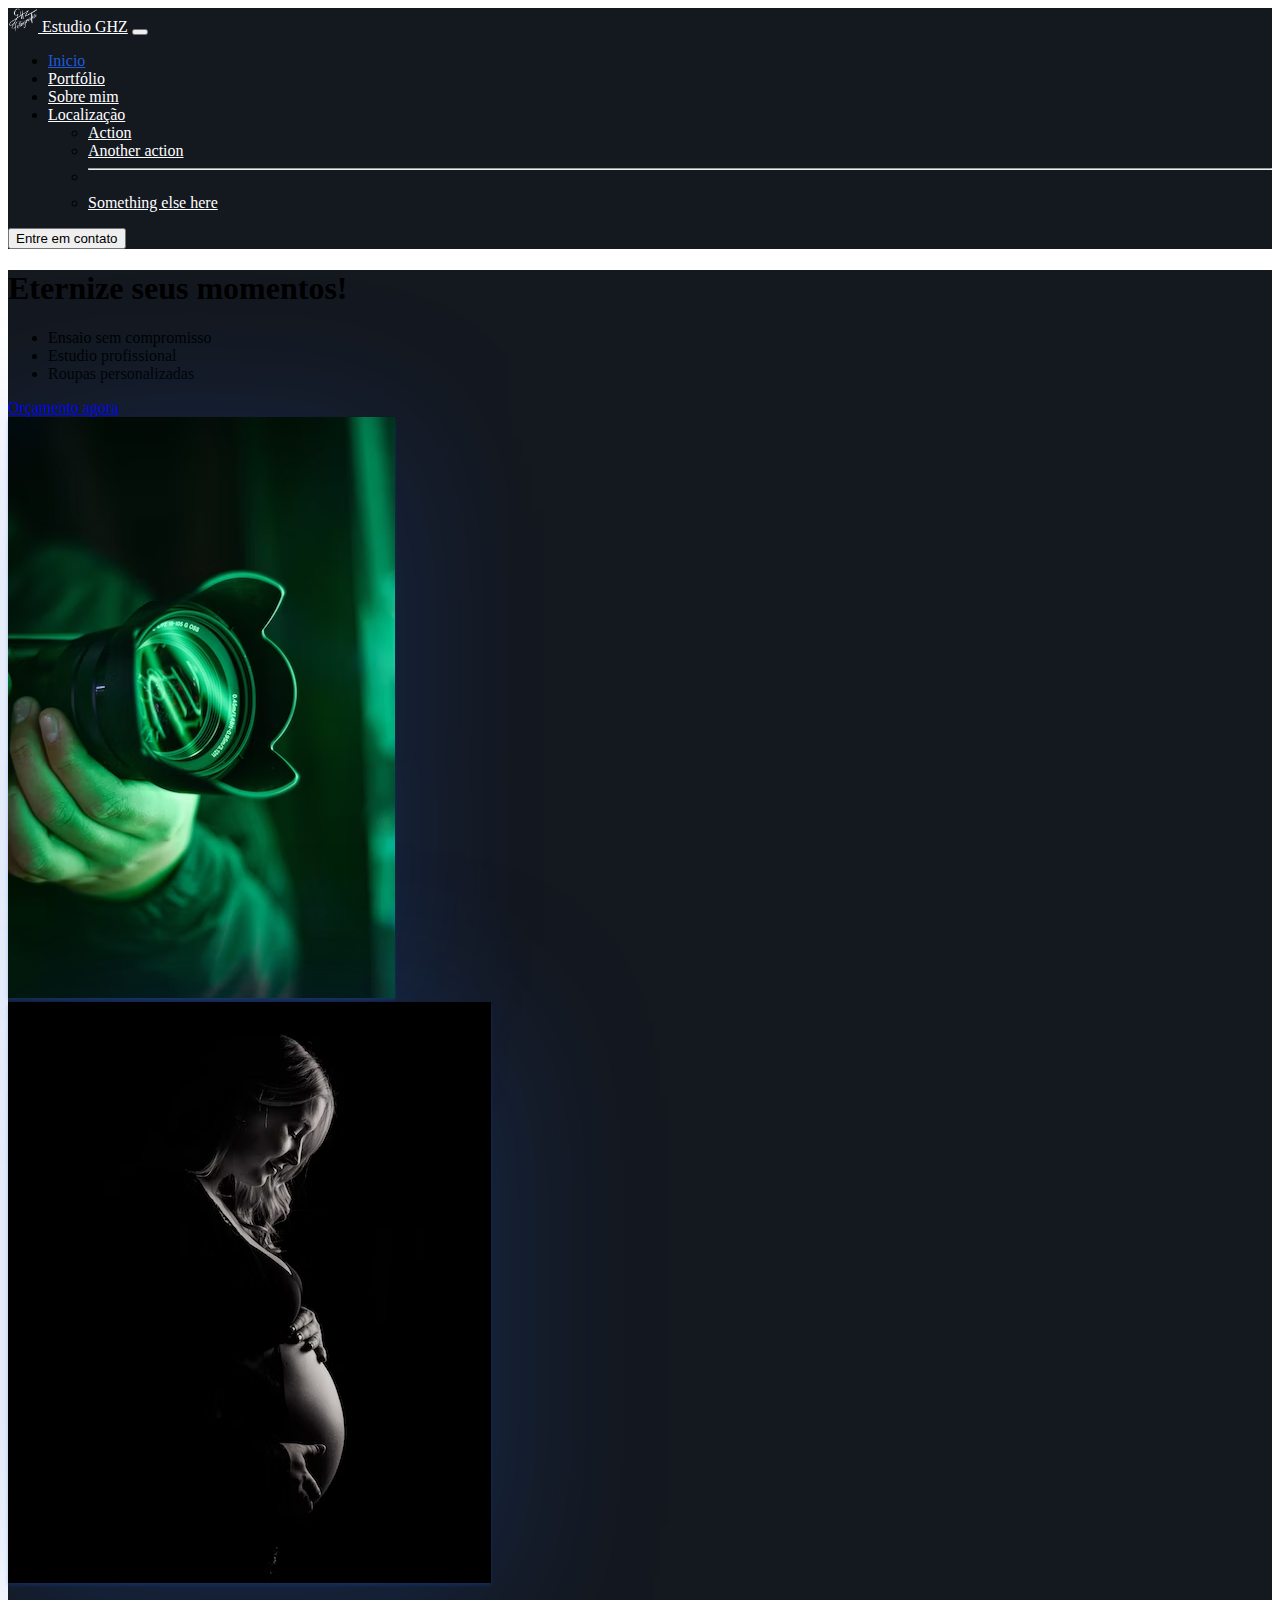
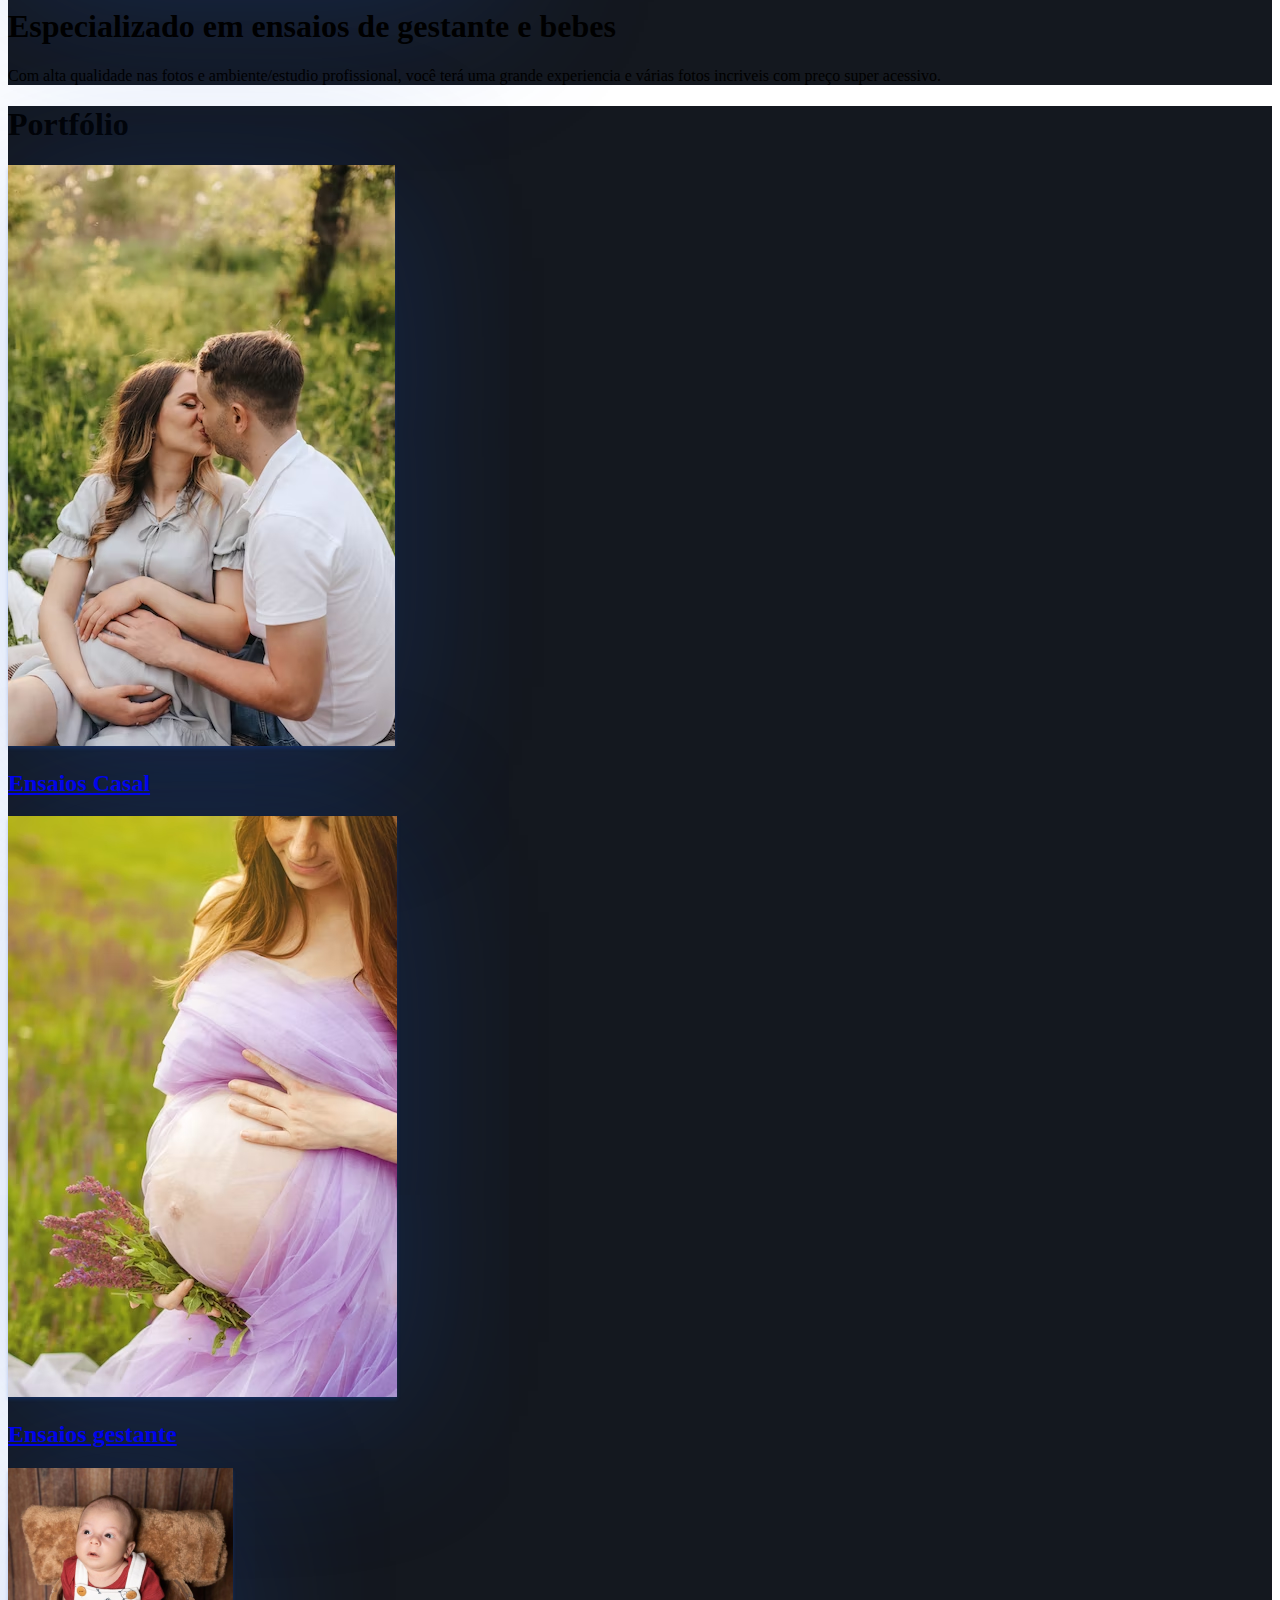
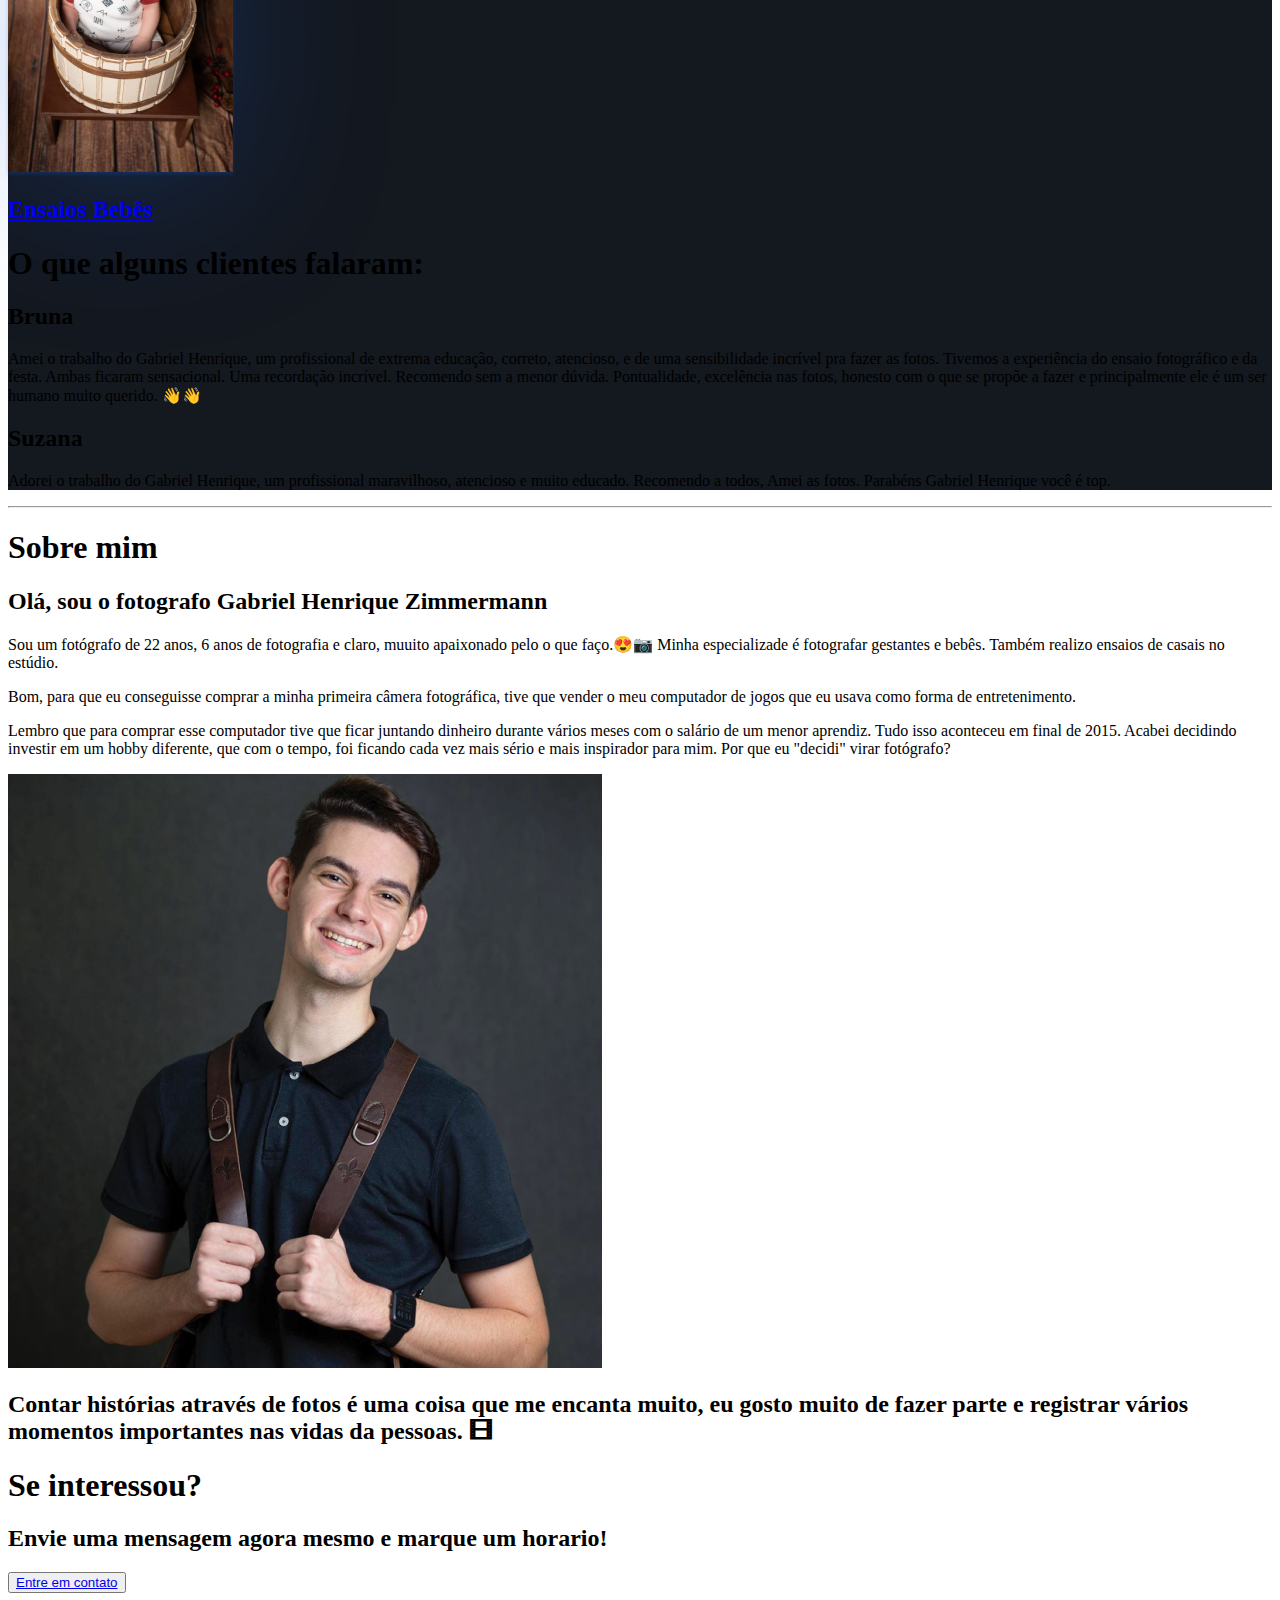
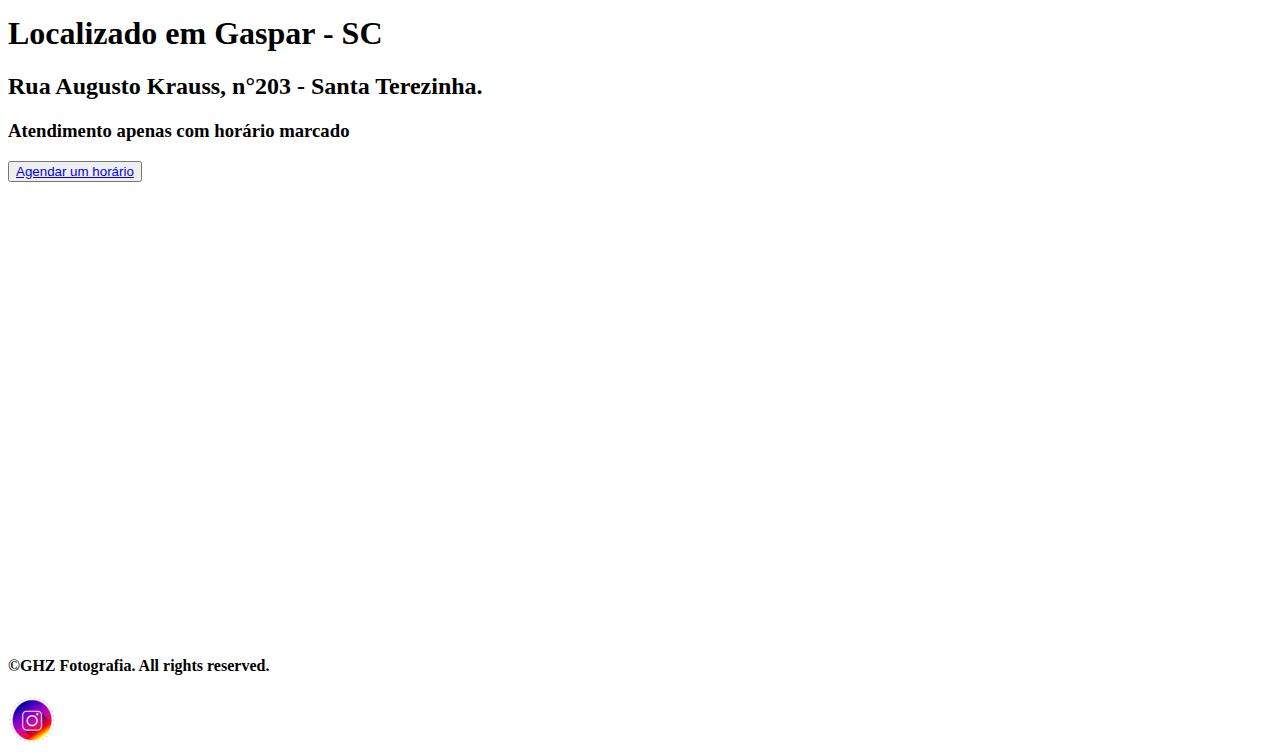
==== index.html @ d828f40b "Start" ====
<!DOCTYPE html>
<html lang="en">

<head>
    <meta charset="UTF-8">
    <meta http-equiv="X-UA-Compatible" content="IE=edge">
    <meta name="viewport" content="width=device-width, initial-scale=1.0">
    <title>Estudio Fotografia GHZ</title>

    <meta name="description" content="Estúdio GHZ Fotografia. Especializado em ensaios de gestação e bebês. Click nas imagens abaixo para ver o nosso portfólio.
    ">

    <link href="https://cdn.jsdelivr.net/npm/bootstrap@5.2.2/dist/css/bootstrap.min.css" rel="stylesheet"
        integrity="sha384-Zenh87qX5JnK2Jl0vWa8Ck2rdkQ2Bzep5IDxbcnCeuOxjzrPF/et3URy9Bv1WTRi" crossorigin="anonymous">

    <!-- Style CSS -->
    <style>
        .container-fluid {
            background-color: #14181F;
        }

        .w-100 {
            max-width: 100px;
        }

        .navbar-brand a,.navbar a, .nav-item a {
            color: #fff;
        }

        .navbar-nav .nav-link.active, .navbar-nav .show>.nav-link a {
            color: #1D5BD6;
        }

        .nav-link:hover {
            color: #1D5BD6;
        }

        .btn-outline-success {
            --bs-btn-color: #ffffff;
            --bs-btn-border-color: #054288;
            --bs-btn-hover-color: #fff;
            --bs-btn-hover-bg: #2F6FED;
            --bs-btn-hover-border-color: #1E4EAE;
            --bs-btn-focus-shadow-rgb: 25,135,84;
            --bs-btn-active-color: #fff;
            --bs-btn-active-bg: #054288;
            --bs-btn-active-border-color: #ffffff;
            --bs-btn-active-shadow: inset 0 3px 5pxrgba(0, 0, 0, 0.125);
            --bs-btn-disabled-color: #054288;
            --bs-btn-disabled-bg: transparent;
            --bs-btn-disabled-border-color: #054288;
            --bs-gradient: none;
        }

        .shadow-blue {
            box-shadow: 0px 3.44595px 3.44595px rgba(29, 91, 214, 0.25), 0px 18.9527px 155.929px rgba(29, 91, 214, 0.26);
        }

    </style>


    <link rel="stylesheet" href="https://cdnjs.cloudflare.com/ajax/libs/font-awesome/4.7.0/css/font-awesome.min.css">
</head>

<body>
    <nav class="navbar navbar-expand-lg bg-dark text-light">
        <div class="container-fluid bg-dark text-light">
            <a class="navbar-brand" href="#"><img src="/assets/ghz-fotografia-768x616.png" alt="Logo" width="30" height="24" class="d-inline-block align-text-top">
                Estudio GHZ</a>
            <button class="navbar-toggler" type="button" data-bs-toggle="collapse" data-bs-target="#navbarSupportedContent"
                aria-controls="navbarSupportedContent" aria-expanded="false" aria-label="Toggle navigation">
                <span class="navbar-toggler-icon"></span>
            </button>
            <div class="collapse navbar-collapse" id="navbarSupportedContent">
                <ul class="navbar-nav me-auto mb-2 mb-lg-0">
                    <li class="nav-item">
                        <a class="nav-link active" aria-current="page" href="#">Inicio</a>
                    </li>
                    <li class="nav-item">
                        <a class="nav-link" href="#">Portfólio</a>
                    </li>
                    <li class="nav-item">
                        <a class="nav-link" href="#">Sobre mim</a>
                    </li>
                    <li class="nav-item">
                        <a class="nav-link" href="#">Localização</a>
                    </li>
                        <ul class="dropdown-menu">
                            <li><a class="dropdown-item" href="#">Action</a></li>
                            <li><a class="dropdown-item" href="#">Another action</a></li>
                            <li>
                                <hr class="dropdown-divider">
                            </li>
                            <li><a class="dropdown-item" href="#">Something else here</a></li>
                        </ul>
                    </li>
                <!-- Disabled
                    
                    <li class="nav-item">
                        <a class="nav-link disabled">Disabled</a>
                    </li> 
                -->
                </ul>
                <form class="d-flex" role="search">
                    <button class="btn btn-outline-success" type="submit">Entre em contato</button>
                </form>
            </div>
        </div>
    </nav>
    
    <div class="container-fluid pb-4">
        <section class="pt-5">
            <div class="row text-center">
                <div class="col-6">
                    
                    <h1 class="display-1 text-light ">Eternize seus momentos!</h1>
                    
                    <ul class="display-6 text-capitalize text-light m-4 list-unstyled">
                        <li>Ensaio sem compromisso</li>
                        <li>Estudio profissional</li>
                        <li>Roupas personalizadas</li>
                    </ul>
                    <a
                        href="https://wa.me/554799004706?text=Ol%C3%A1,%20quero%20saber%20mais%20detalhes%20sobre%20ensaios!"
                        target="_blank" class="btn btn-primary m-4 p-2">Orçamento agora</a>
                </div>

                <div class="col-6">
                  <img class="d-sl-none img-fluid rounded w-50 shadow-blue" src="/assets/img-photo-1.png" alt="">
                </div>

        </section>

        <section class="pt-5">
            <div class="row text-center">
                
                <div class="col-6 text-center">
                  <img class="img-fluid rounded w-50 shadow-blue" src="/assets/img-photo-2.png" alt="">
                </div>

                <div class="col-6 text-start">
                  <h1 class="display-5 text-light mb-4">Especializado
                    em ensaios de gestante e bebes</h1>
                    <p class="lead text-light">Com alta qualidade nas fotos e ambiente/estudio profissional, você terá uma grande experiencia e
                    várias fotos incriveis com preço super acessivo.</p>
                </div>
            
            </div>
        </section>

    </div>


    <div class="container-fluid bg-light">
        <section class="pt-8">
            <h1 id="portfolio" class="display-2 text-center">Portfólio</h1>

            <div class="row pt-8">
                <div class="col text-center">
                  <a href="#">
                        <img class="img-fluid img-thumbnail rounded w-50 shadow-blue" src="/assets/photo-casal2.png" alt="">
                        <h2>Ensaios Casal</h2>
                    </a>
                </div>
                <div class="col text-center">
                    <a href="ensaios-gestantes.html">
                        <img class="img-fluid img-thumbnail rounded w-50 shadow-blue" src="assets/photo-gestante2.png" alt="">
                        <h2>Ensaios gestante</h2>
                    </a>
                </div>

                <div class="col text-center">
                    <a href="#">
                        <img class="img-fluid img-thumbnail rounded shadow-blue" src="/assets/photo-bebe.png" alt="">
                        <h2>Ensaios Bebês</h2>
                    </a>
                </div>

            <h1 class="title-client">O que alguns clientes falaram:</h1>

            <div class="colunas-client">

                <div class="colunas-persona">

                    <h2>Bruna</h2>

                    <p>Amei o trabalho do Gabriel Henrique, um profissional de extrema educação, correto, atencioso, e
                        de uma sensibilidade incrível pra fazer as fotos. Tivemos a experiência do ensaio fotográfico e
                        da festa. Ambas ficaram sensacional. Uma recordação incrível. Recomendo sem a menor dúvida.
                        Pontualidade, excelência nas fotos, honesto com o que se propõe a fazer e principalmente ele é
                        um ser humano muito querido. 👋👋</p>
                </div>


                <div class="colunas-persona">

                    <h2>Suzana</h2>

                    <p>Adorei o trabalho do Gabriel Henrique, um profissional maravilhoso, atencioso e muito educado.
                        Recomendo a todos, Amei as fotos.
                        Parabéns Gabriel Henrique você é top.
                    </p>
                </div>
            </div>


        </section> 
    </div>
     
    <hr>

    <div class="main-container">
        <div class="about-me-colun">
            <div id="about-me" class="about-text">
                <h1>Sobre mim</h1>

                <h2>Olá, sou o fotografo Gabriel Henrique Zimmermann</h2>

                <p> Sou um fotógrafo de 22 anos, 6 anos de fotografia e claro, muuito apaixonado pelo o que faço.😍📷
                    Minha especializade é fotografar gestantes e bebês. Também realizo ensaios de casais no estúdio.
                </p>

                <p>
                    Bom, para que eu conseguisse comprar a minha primeira câmera fotográfica, tive que vender o meu
                    computador de jogos que eu usava como forma de entretenimento.
                </p>

                <p>
                    Lembro que para comprar esse computador tive que ficar juntando dinheiro durante vários meses com o
                    salário de um menor aprendiz. Tudo isso aconteceu em final de 2015.
                    Acabei decidindo investir em um hobby diferente, que com o tempo, foi ficando cada vez mais sério e
                    mais inspirador para mim. Por que eu "decidi" virar fotógrafo?
                </p>
            </div>

            <div class="about-img">

                <img src="/assets/Gabriel-Henrique.png" alt="">

                <h2>Contar histórias através de fotos é uma coisa que me encanta muito, eu gosto muito de fazer parte e
                    registrar vários momentos importantes nas vidas da pessoas. 🎞</h2>
            </div>

        </div>
        <!-- Call to action -->
        <div class="call-to-action">
            <h1>Se interessou?</h1>

            <h2>Envie uma mensagem agora mesmo e marque um horario!</h2>

            <button><a
                    href="https://wa.me/554799004706?text=Ol%C3%A1,%20quero%20saber%20mais%20detalhes%20sobre%20ensaios!"
                    target="_blank">Entre em contato</a> </button>
        </div>

        <div class="colunas-location">

            <div class="location">
                <h1>Localizado em Gaspar - SC</h1>
                <h2>Rua Augusto Krauss, n°203 - Santa Terezinha.</h2>
                <h3>Atendimento apenas com horário marcado</h3>
                <button><a
                        href="https://wa.me/554799004706?text=Ol%C3%A1,%20quero%20saber%20mais%20detalhes%20sobre%20ensaios!"
                        target="_blank">Agendar um horário</a> </button>
            </div>

            <div id="location" class="iframe">
                <iframe
                    src="https://www.google.com/maps/embed?pb=!1m14!1m8!1m3!1d14227.509207698338!2d-48.944672!3d-26.939104!3m2!1i1024!2i768!4f13.1!3m3!1m2!1s0x0%3A0x4bf980094f8fc40a!2sEst%C3%BAdio%20GHZ%20Fotografia!5e0!3m2!1sen!2sbr!4v1664377960382!5m2!1sen!2sbr"
                    width="600" height="450" style="border:0;" allowfullscreen="" loading="lazy"
                    referrerpolicy="no-referrer-when-downgrade"></iframe>
            </div>
        </div>
    </div>
</div>    
    <footer>
        <h4>©GHZ Fotografia. All rights reserved.</h4>

        <a href="https://www.instagram.com/ghzfotografia/?hl=en" target="_blank"><img
                src="/assets/instagram-new-48px.png" alt=""></a>

    </footer>


    <!-- JavaScript Bundle with Popper -->
    <script src="https://cdn.jsdelivr.net/npm/bootstrap@5.2.2/dist/js/bootstrap.bundle.min.js" integrity="sha384-OERcA2EqjJCMA+/3y+gxIOqMEjwtxJY7qPCqsdltbNJuaOe923+mo//f6V8Qbsw3" crossorigin="anonymous"></script>
</body>

</html>
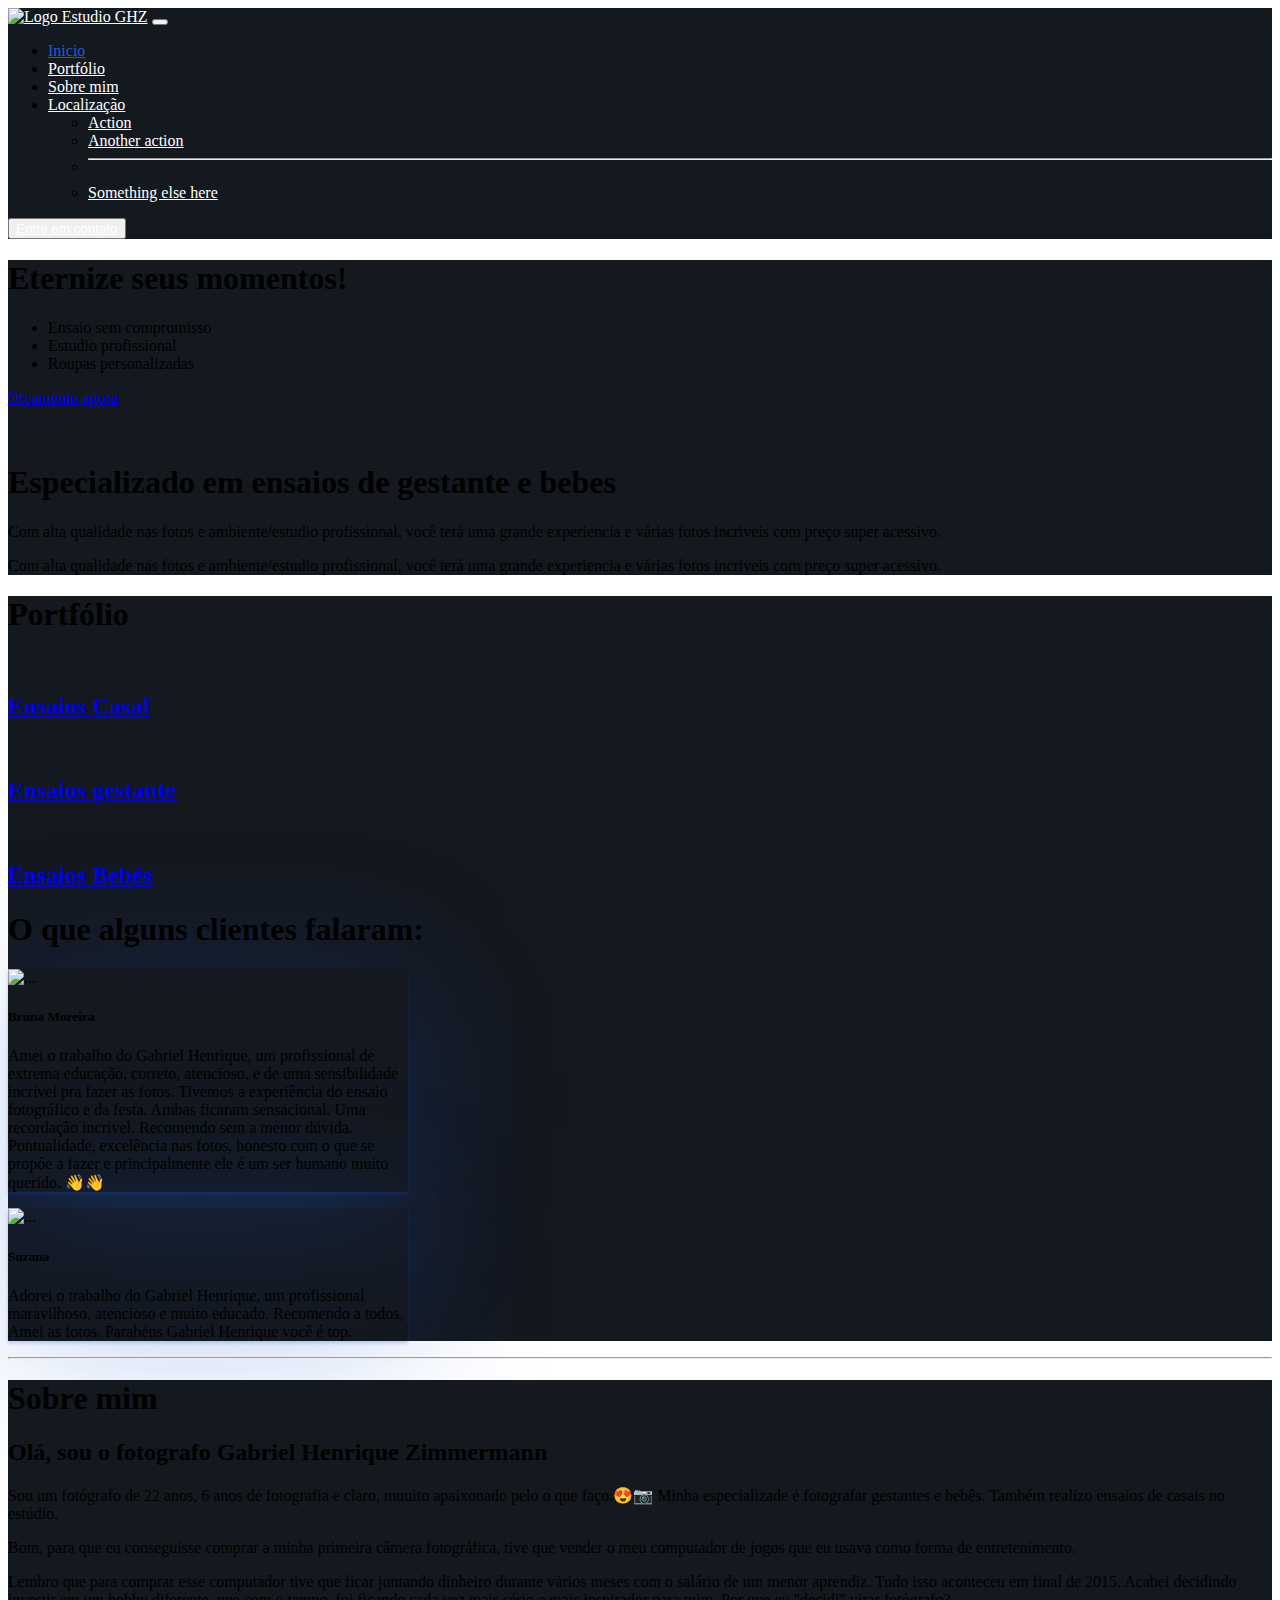
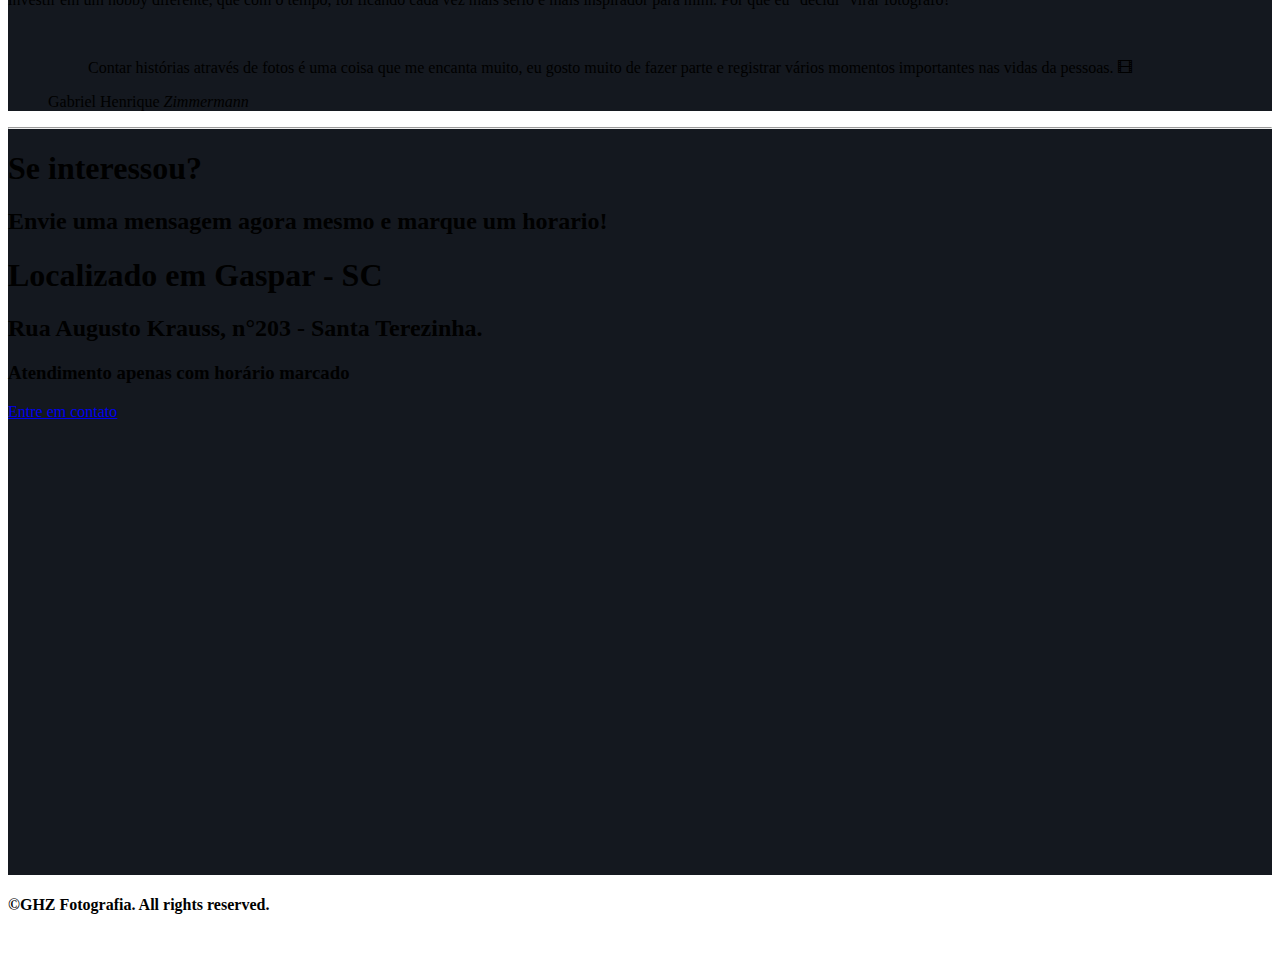
==== commit 0f9dc61f: "Segundo dia" ====
--- a/index.html
+++ b/index.html
@@ -10,6 +10,7 @@
     <meta name="description" content="Estúdio GHZ Fotografia. Especializado em ensaios de gestação e bebês. Click nas imagens abaixo para ver o nosso portfólio.
     ">
 
+    <!--Bootstrap 5-->
     <link href="https://cdn.jsdelivr.net/npm/bootstrap@5.2.2/dist/css/bootstrap.min.css" rel="stylesheet"
         integrity="sha384-Zenh87qX5JnK2Jl0vWa8Ck2rdkQ2Bzep5IDxbcnCeuOxjzrPF/et3URy9Bv1WTRi" crossorigin="anonymous">
 
@@ -56,6 +57,232 @@
             box-shadow: 0px 3.44595px 3.44595px rgba(29, 91, 214, 0.25), 0px 18.9527px 155.929px rgba(29, 91, 214, 0.26);
         }
 
+        /* animations */
+
+        .animation-pulse {
+            animation: Pulse 1s ease-in 0.3s 30 normal forwards;
+        }
+
+        @keyframes Pulse {
+	    0% {
+		    transform: scale(1);
+	    }
+
+	    50% {
+		    transform: scale(1.1);
+	    }
+
+	    100% {
+		    transform: scale(1);
+	    }
+        
+}
+
+        .animation-slide-right {
+            animation: slide-right 1s ease-in 0.1s 1 normal forwards;
+        }
+
+        @keyframes slide-right {
+	    0% {
+		    opacity: 0;
+		    transform: translateX(250px);
+	    }
+
+	    100% {
+		    opacity: 1;
+		    transform: translateX(0);
+	    }
+}
+
+        .animation-slide-left {
+            animation: slide-left 1s ease-in 1s 1 normal forwards;
+        }
+
+        @keyframes slide-left {
+	    0% {
+		    opacity: 0;
+		    transform: translateX(-250px);
+	    }
+
+	    100% {
+		    opacity: 1;
+		    transform: translateX(0);
+	    }
+}
+
+        .animation-bounce-left-primary {
+            animation: bounce-left-primary 1s ease-in 0.2s 1 normal forwards;
+        }
+
+    @keyframes bounce-left-primary {
+	0% {
+		animation-timing-function: ease-in;
+		opacity: 0;
+		transform: translateX(-250px);
+	}
+
+	38% {
+		animation-timing-function: ease-out;
+		opacity: 1;
+		transform: translateX(0);
+	}
+
+	55% {
+		animation-timing-function: ease-in;
+		transform: translateX(-68px);
+	}
+
+	72% {
+		animation-timing-function: ease-out;
+		transform: translateX(0);
+	}
+
+	81% {
+		animation-timing-function: ease-in;
+		transform: translateX(-28px);
+	}
+
+	90% {
+		animation-timing-function: ease-out;
+		transform: translateX(0);
+	}
+
+	95% {
+		animation-timing-function: ease-in;
+		transform: translateX(-8px);
+	}
+
+	100% {
+		animation-timing-function: ease-out;
+		transform: translateX(0);
+	}
+}
+
+    .animation-bounce-left-secondary {
+        animation: bounce-left-secondary 2s ease-in 0.2s 1 normal forwards;
+    }
+
+    @keyframes bounce-left-secondary {
+	0% {
+		animation-timing-function: ease-in;
+		opacity: 0;
+		transform: translateX(-250px);
+	}
+
+	38% {
+		animation-timing-function: ease-out;
+		opacity: 1;
+		transform: translateX(0);
+	}
+
+	55% {
+		animation-timing-function: ease-in;
+		transform: translateX(-68px);
+	}
+
+	72% {
+		animation-timing-function: ease-out;
+		transform: translateX(0);
+	}
+
+	81% {
+		animation-timing-function: ease-in;
+		transform: translateX(-28px);
+	}
+
+	90% {
+		animation-timing-function: ease-out;
+		transform: translateX(0);
+	}
+
+	95% {
+		animation-timing-function: ease-in;
+		transform: translateX(-8px);
+	}
+
+	100% {
+		animation-timing-function: ease-out;
+		transform: translateX(0);
+	}
+}
+
+.animation-bounce-left-terciary {
+        animation: bounce-left-terciary 3s ease-in 0.2s 1 normal forwards;
+    }
+
+    @keyframes bounce-left-terciary {
+	0% {
+		animation-timing-function: ease-in;
+		opacity: 0;
+		transform: translateX(-250px);
+	}
+
+	38% {
+		animation-timing-function: ease-out;
+		opacity: 1;
+		transform: translateX(0);
+	}
+
+	55% {
+		animation-timing-function: ease-in;
+		transform: translateX(-68px);
+	}
+
+	72% {
+		animation-timing-function: ease-out;
+		transform: translateX(0);
+	}
+
+	81% {
+		animation-timing-function: ease-in;
+		transform: translateX(-28px);
+	}
+
+	90% {
+		animation-timing-function: ease-out;
+		transform: translateX(0);
+	}
+
+	95% {
+		animation-timing-function: ease-in;
+		transform: translateX(-8px);
+	}
+
+	100% {
+		animation-timing-function: ease-out;
+		transform: translateX(0);
+	}
+}
+
+
+    .animation-scale-center {
+        animation: scale-center 1s ease-in 2s 1 normal forwards;
+    }
+    
+    @keyframes scale-center {
+	0% {
+		transform: scale(0);
+	}
+
+	100% {
+		transform: scale(1);
+	}
+}
+
+    .animation-fade-center {
+        animation: fade-center 2s ease-in 1s 1 normal forwards;
+    }
+
+    @keyframes fade-center {
+	0% {
+		opacity: 0;
+	}
+
+	100% {
+		opacity: 1;
+	}
+}
+
     </style>
 
 
@@ -63,27 +290,31 @@
 </head>
 
 <body>
+    <!-- NAVEGAÇÃO TOP NAV -->
     <nav class="navbar navbar-expand-lg bg-dark text-light">
         <div class="container-fluid bg-dark text-light">
-            <a class="navbar-brand" href="#"><img src="/assets/ghz-fotografia-768x616.png" alt="Logo" width="30" height="24" class="d-inline-block align-text-top">
+            
+            <a class="navbar-brand" href="#"><img src="/Estudio-GHZ-Fotografia/assets/ghz-fotografia-768x616.png" alt="Logo" width="30" height="24" class="d-inline-block align-text-top">
                 Estudio GHZ</a>
+
             <button class="navbar-toggler" type="button" data-bs-toggle="collapse" data-bs-target="#navbarSupportedContent"
                 aria-controls="navbarSupportedContent" aria-expanded="false" aria-label="Toggle navigation">
                 <span class="navbar-toggler-icon"></span>
             </button>
+
             <div class="collapse navbar-collapse" id="navbarSupportedContent">
                 <ul class="navbar-nav me-auto mb-2 mb-lg-0">
                     <li class="nav-item">
                         <a class="nav-link active" aria-current="page" href="#">Inicio</a>
                     </li>
                     <li class="nav-item">
-                        <a class="nav-link" href="#">Portfólio</a>
+                        <a class="nav-link" href="#portfolio">Portfólio</a>
                     </li>
                     <li class="nav-item">
-                        <a class="nav-link" href="#">Sobre mim</a>
+                        <a class="nav-link" href="#about-me">Sobre mim</a>
                     </li>
                     <li class="nav-item">
-                        <a class="nav-link" href="#">Localização</a>
+                        <a class="nav-link" href="#location">Localização</a>
                     </li>
                         <ul class="dropdown-menu">
                             <li><a class="dropdown-item" href="#">Action</a></li>
@@ -102,47 +333,57 @@
                 -->
                 </ul>
                 <form class="d-flex" role="search">
-                    <button class="btn btn-outline-success" type="submit">Entre em contato</button>
+                    <button class="btn btn-outline-success" type="submit"><a class="text-decoration-none" href="https://wa.me/554799004706?text=Ol%C3%A1,%20quero%20saber%20mais%20detalhes%20sobre%20ensaios!"
+                        target="_blank">Entre em contato</a></button>
                 </form>
             </div>
         </div>
     </nav>
     
+    <!-- 
+        1.	Hero Seção para dizer do que se trata o website. Qual seu serviço?
+    -->
     <div class="container-fluid pb-4">
+        
         <section class="pt-5">
             <div class="row text-center">
-                <div class="col-6">
+                <div class="col-lg-6 col-md-12">
                     
-                    <h1 class="display-1 text-light ">Eternize seus momentos!</h1>
+                    <h1 class="display-1 text-light fw-semibold">Eternize seus momentos!</h1>
                     
                     <ul class="display-6 text-capitalize text-light m-4 list-unstyled">
-                        <li>Ensaio sem compromisso</li>
-                        <li>Estudio profissional</li>
-                        <li>Roupas personalizadas</li>
+                        <li class="animation-bounce-left-primary">Ensaio sem compromisso</li>
+                        <li class="animation-bounce-left-secondary">Estudio profissional</li>
+                        <li class="animation-bounce-left-terciary">Roupas personalizadas</li>
                     </ul>
                     <a
                         href="https://wa.me/554799004706?text=Ol%C3%A1,%20quero%20saber%20mais%20detalhes%20sobre%20ensaios!"
-                        target="_blank" class="btn btn-primary m-4 p-2">Orçamento agora</a>
-                </div>
-
-                <div class="col-6">
-                  <img class="d-sl-none img-fluid rounded w-50 shadow-blue" src="/assets/img-photo-1.png" alt="">
+                        target="_blank" class="btn btn-primary m-4 p-2 fw-semibold text-uppercase animation-pulse">Orçamento agora</a>
+                </div>
+
+                <div class="col-lg-6 col-md-12">
+                  <img class=" img-fluid figure-img rounded shadow-blue animation-slide-right" src="/Estudio-GHZ-Fotografia/assets/img-photo-1.png" alt="">
                 </div>
 
         </section>
 
-        <section class="pt-5">
+        <!-- 
+            2.	Processo - Seção para explicar com mais detalhes do que se trata, como funciona o seu trabalho/serviço/produto.
+        -->
+        <section class="pt-5 animation-fade-center">
             <div class="row text-center">
                 
-                <div class="col-6 text-center">
-                  <img class="img-fluid rounded w-50 shadow-blue" src="/assets/img-photo-2.png" alt="">
-                </div>
-
-                <div class="col-6 text-start">
+                <div class="col-lg-6 d-sm-table-cell text-center">
+                  <img class="img-fluid rounded shadow-blue figure-img " src="/Estudio-GHZ-Fotografia/assets/img-photo-2.png" alt="">
+                </div>
+
+                <div class="col-lg-6 col-md-12 text-center">
                   <h1 class="display-5 text-light mb-4">Especializado
                     em ensaios de gestante e bebes</h1>
-                    <p class="lead text-light">Com alta qualidade nas fotos e ambiente/estudio profissional, você terá uma grande experiencia e
+                    <p class="lead text-light text-break">Com alta qualidade nas fotos e ambiente/estudio profissional, você terá uma grande experiencia e
                     várias fotos incriveis com preço super acessivo.</p>
+                    <p class="lead text-light text-break">Com alta qualidade nas fotos e ambiente/estudio profissional, você terá uma grande experiencia e
+                        várias fotos incriveis com preço super acessivo.</p>
                 </div>
             
             </div>
@@ -150,134 +391,157 @@
 
     </div>
 
-
+    <!-- 
+        3. PORTFOLIO Seção para mostrar seu portfólio
+     -->
     <div class="container-fluid bg-light">
-        <section class="pt-8">
+        <section class="mt-8">
             <h1 id="portfolio" class="display-2 text-center">Portfólio</h1>
 
-            <div class="row pt-8">
-                <div class="col text-center">
-                  <a href="#">
-                        <img class="img-fluid img-thumbnail rounded w-50 shadow-blue" src="/assets/photo-casal2.png" alt="">
+            <div class="row mt-5 text-center">
+                
+                <div class="col-lg-4 col-md-12 col-sm-12 pt-8 animation-pulse">
+                  <a class="text-decoration-none " href="#">
+                        <img class="img-fluid img-thumbnail rounded w-50 shadow-blue" src="/Estudio-GHZ-Fotografia/assets/photo-casal2.png" alt="">
                         <h2>Ensaios Casal</h2>
                     </a>
                 </div>
-                <div class="col text-center">
-                    <a href="ensaios-gestantes.html">
-                        <img class="img-fluid img-thumbnail rounded w-50 shadow-blue" src="assets/photo-gestante2.png" alt="">
+                
+                <div class="col-lg-4 col-md-12 col-sm-12 text-center animation-pulse">
+                    <a class="text-decoration-none" href="ensaios-gestantes.html">
+                        <img class="img-fluid img-thumbnail rounded w-50 shadow-blue" src="/Estudio-GHZ-Fotografia/assets/photo-gestante2.png" alt="">
                         <h2>Ensaios gestante</h2>
                     </a>
                 </div>
 
-                <div class="col text-center">
-                    <a href="#">
-                        <img class="img-fluid img-thumbnail rounded shadow-blue" src="/assets/photo-bebe.png" alt="">
+                <div class="col-lg-4 col-md-12 col-sm-12 text-center animation-pulse">
+                    <a class="text-decoration-none" href="#">
+                        <img class="img-fluid img-thumbnail figure-img rounded shadow-blue w-50" src="/Estudio-GHZ-Fotografia/assets/photo-bebe.png" alt="">
                         <h2>Ensaios Bebês</h2>
                     </a>
                 </div>
-
-            <h1 class="title-client">O que alguns clientes falaram:</h1>
-
-            <div class="colunas-client">
-
-                <div class="colunas-persona">
-
-                    <h2>Bruna</h2>
-
-                    <p>Amei o trabalho do Gabriel Henrique, um profissional de extrema educação, correto, atencioso, e
+            </div>
+        <!-- 
+            Personas 
+        -->
+            <h1 class="h1 text-center mt-5">O que alguns clientes falaram:</h1>
+
+            <div class="row row-cols-1 justify-content-center row-cols-md-2 g-4 mt-5">
+
+                <div class="col text-center w-30" style="width: 25rem;">
+                  <div class="card shadow-blue text-primary border-primary ">
+                    <img src="/Estudio-GHZ-Fotografia/assets/Gabriel-Henrique.png" class="card-img-top" alt="...">
+                    <div class="card-body">
+                      <h5 class="card-title">Bruna Moreira</h5>
+                      <p class="card-text">Amei o trabalho do   Gabriel Henrique, um profissional de extrema educação, correto, atencioso, e
                         de uma sensibilidade incrível pra fazer as fotos. Tivemos a experiência do ensaio fotográfico e
                         da festa. Ambas ficaram sensacional. Uma recordação incrível. Recomendo sem a menor dúvida.
                         Pontualidade, excelência nas fotos, honesto com o que se propõe a fazer e principalmente ele é
                         um ser humano muito querido. 👋👋</p>
-                </div>
-
-
-                <div class="colunas-persona">
-
-                    <h2>Suzana</h2>
-
-                    <p>Adorei o trabalho do Gabriel Henrique, um profissional maravilhoso, atencioso e muito educado.
+                    </div>
+                  </div>
+                </div>
+
+                <div class="col text-center w-30" style="width: 25rem;">
+                  <div class="card shadow-blue text-primary border-primary">
+                    <img src="/Estudio-GHZ-Fotografia/assets/Gabriel-Henrique.png" class="card-img-top" alt="...">
+                    <div class="card-body">
+                      <h5 class="card-title">Suzana</h5>
+                      <p class="card-text">Adorei o trabalho do Gabriel Henrique, um profissional maravilhoso, atencioso e muito educado.
                         Recomendo a todos, Amei as fotos.
-                        Parabéns Gabriel Henrique você é top.
-                    </p>
-                </div>
-            </div>
-
+                        Parabéns Gabriel Henrique você é top.</p>
+                    </div>
+                  </div>
+                </div>
 
         </section> 
     </div>
      
     <hr>
 
-    <div class="main-container">
-        <div class="about-me-colun">
-            <div id="about-me" class="about-text">
-                <h1>Sobre mim</h1>
-
-                <h2>Olá, sou o fotografo Gabriel Henrique Zimmermann</h2>
-
-                <p> Sou um fotógrafo de 22 anos, 6 anos de fotografia e claro, muuito apaixonado pelo o que faço.😍📷
-                    Minha especializade é fotografar gestantes e bebês. Também realizo ensaios de casais no estúdio.
-                </p>
-
-                <p>
-                    Bom, para que eu conseguisse comprar a minha primeira câmera fotográfica, tive que vender o meu
-                    computador de jogos que eu usava como forma de entretenimento.
-                </p>
-
-                <p>
-                    Lembro que para comprar esse computador tive que ficar juntando dinheiro durante vários meses com o
-                    salário de um menor aprendiz. Tudo isso aconteceu em final de 2015.
-                    Acabei decidindo investir em um hobby diferente, que com o tempo, foi ficando cada vez mais sério e
-                    mais inspirador para mim. Por que eu "decidi" virar fotógrafo?
-                </p>
+        <!-- 
+            5.	Quem sou - Seção para reforçar quem é. Passa mais realidade. 
+        -->   
+    <div class="container-fluid">
+        <section id="about-me" class="pt-4">
+            <h1 class="display-3 text-center text-light mb-5">Sobre mim</h1>
+            
+            <div class="row text-light">
+               
+                <div class="col-lg-6 col-md-12">
+                    
+                    <h2 class="h2">Olá, sou o fotografo Gabriel Henrique Zimmermann</h2>
+
+                    <p class="lead mt-5"> Sou um fotógrafo de 22 anos, 6 anos de fotografia e claro, muuito apaixonado pelo o que faço.😍📷
+                        Minha especializade é fotografar gestantes e bebês. Também realizo ensaios de casais no estúdio.
+                    </p>
+
+                    <p class="lead">
+                        Bom, para que eu conseguisse comprar a minha primeira câmera fotográfica, tive que vender o meu
+                        computador de jogos que eu usava como forma de entretenimento.
+                    </p>
+    
+                    <p class="lead">
+                        Lembro que para comprar esse computador tive que ficar juntando dinheiro durante vários meses com o
+                        salário de um menor aprendiz. Tudo isso aconteceu em final de 2015.
+                        Acabei decidindo investir em um hobby diferente, que com o tempo, foi ficando cada vez mais sério e
+                        mais inspirador para mim. Por que eu "decidi" virar fotógrafo?
+                    </p>
+    
+                </div>
+                <div class="col-lg-6 col-md-12 text-md-center ">
+                    <img class="figure-img img-fluid rounded shadow-blue w-50" src="/Estudio-GHZ-Fotografia/assets/Gabriel-Henrique.png" alt="">
+
+                    <figure class="text-center">
+                        <blockquote class="blockquote">
+                            <p>Contar histórias através de fotos é uma coisa que me encanta muito, eu gosto muito de fazer parte e
+                                registrar vários momentos importantes nas vidas da pessoas. 🎞</p>
+                        </blockquote>
+                        <figcaption class="blockquote-footer">
+                          Gabriel Henrique <cite title="Source Title">Zimmermann</cite>
+                        </figcaption>
+                      </figure>
+                       
+                </div>
             </div>
-
-            <div class="about-img">
-
-                <img src="/assets/Gabriel-Henrique.png" alt="">
-
-                <h2>Contar histórias através de fotos é uma coisa que me encanta muito, eu gosto muito de fazer parte e
-                    registrar vários momentos importantes nas vidas da pessoas. 🎞</h2>
+        </section>
+    </div>
+
+        <!-- 
+            Call to action Direciona o usuário a te enviar uma mensagem
+        -->
+    <div class="container-fluid text-center text-light p-5"> 
+        <hr> 
+        <section>
+            <div class="call-to-action">
+                <h1 class="display-4 text-primary fw-semibold p-4">Se interessou?</h1>
+
+                <h2 class="h2 pb-4">Envie uma mensagem agora mesmo e marque um horario!</h2>
+
             </div>
 
-        </div>
-        <!-- Call to action -->
-        <div class="call-to-action">
-            <h1>Se interessou?</h1>
-
-            <h2>Envie uma mensagem agora mesmo e marque um horario!</h2>
-
-            <button><a
-                    href="https://wa.me/554799004706?text=Ol%C3%A1,%20quero%20saber%20mais%20detalhes%20sobre%20ensaios!"
-                    target="_blank">Entre em contato</a> </button>
-        </div>
-
-        <div class="colunas-location">
-
-            <div class="location">
-                <h1>Localizado em Gaspar - SC</h1>
-                <h2>Rua Augusto Krauss, n°203 - Santa Terezinha.</h2>
-                <h3>Atendimento apenas com horário marcado</h3>
-                <button><a
-                        href="https://wa.me/554799004706?text=Ol%C3%A1,%20quero%20saber%20mais%20detalhes%20sobre%20ensaios!"
-                        target="_blank">Agendar um horário</a> </button>
+            <div class="mt-3">
+                <div id="location">
+                    <h1 class="h1">Localizado em Gaspar - SC</h1>
+                    <h2 class="h3">Rua Augusto Krauss, n°203 - Santa Terezinha.</h2>
+                    <h3 class="lead">Atendimento apenas com horário marcado</h3>
+                    <a class="btn btn-primary m-5 animation-pulse" href="https://wa.me/554799004706?text=Ol%C3%A1,%20quero%20saber%20mais%20detalhes%20sobre%20ensaios!"target="_blank">Entre em contato</a> 
+                </div>
+
+                <div id="location" class="iframe">
+                    <iframe class="ratio ratio-16x9"
+                        src="https://www.google.com/maps/embed?pb=!1m14!1m8!1m3!1d14227.509207698338!2d-48.944672!3d-26.939104!3m2!1i1024!2i768!4f13.1!3m3!1m2!1s0x0%3A0x4bf980094f8fc40a!2sEst%C3%BAdio%20GHZ%20Fotografia!5e0!3m2!1sen!2sbr!4v1664377960382!5m2!1sen!2sbr"
+                        width="600" height="450" style="border:0;" allowfullscreen="" loading="lazy"
+                        referrerpolicy="no-referrer-when-downgrade"></iframe>
+                </div>
             </div>
-
-            <div id="location" class="iframe">
-                <iframe
-                    src="https://www.google.com/maps/embed?pb=!1m14!1m8!1m3!1d14227.509207698338!2d-48.944672!3d-26.939104!3m2!1i1024!2i768!4f13.1!3m3!1m2!1s0x0%3A0x4bf980094f8fc40a!2sEst%C3%BAdio%20GHZ%20Fotografia!5e0!3m2!1sen!2sbr!4v1664377960382!5m2!1sen!2sbr"
-                    width="600" height="450" style="border:0;" allowfullscreen="" loading="lazy"
-                    referrerpolicy="no-referrer-when-downgrade"></iframe>
-            </div>
-        </div>
+        </section> 
     </div>
-</div>    
-    <footer>
-        <h4>©GHZ Fotografia. All rights reserved.</h4>
-
-        <a href="https://www.instagram.com/ghzfotografia/?hl=en" target="_blank"><img
-                src="/assets/instagram-new-48px.png" alt=""></a>
+   
+    <footer class="text-center col justify-content-center d-flex text-bg-dark p-3">
+        <h4 class="h6 px-4">©GHZ Fotografia. All rights reserved.</h4>
+        <a href="https://www.instagram.com/ghzfotografia/?hl=en" target="_blank">
+            <img class="img-fluid w-50" src="/Estudio-GHZ-Fotografia/assets/instagram-new-48px.png" alt=""></a>
 
     </footer>
 
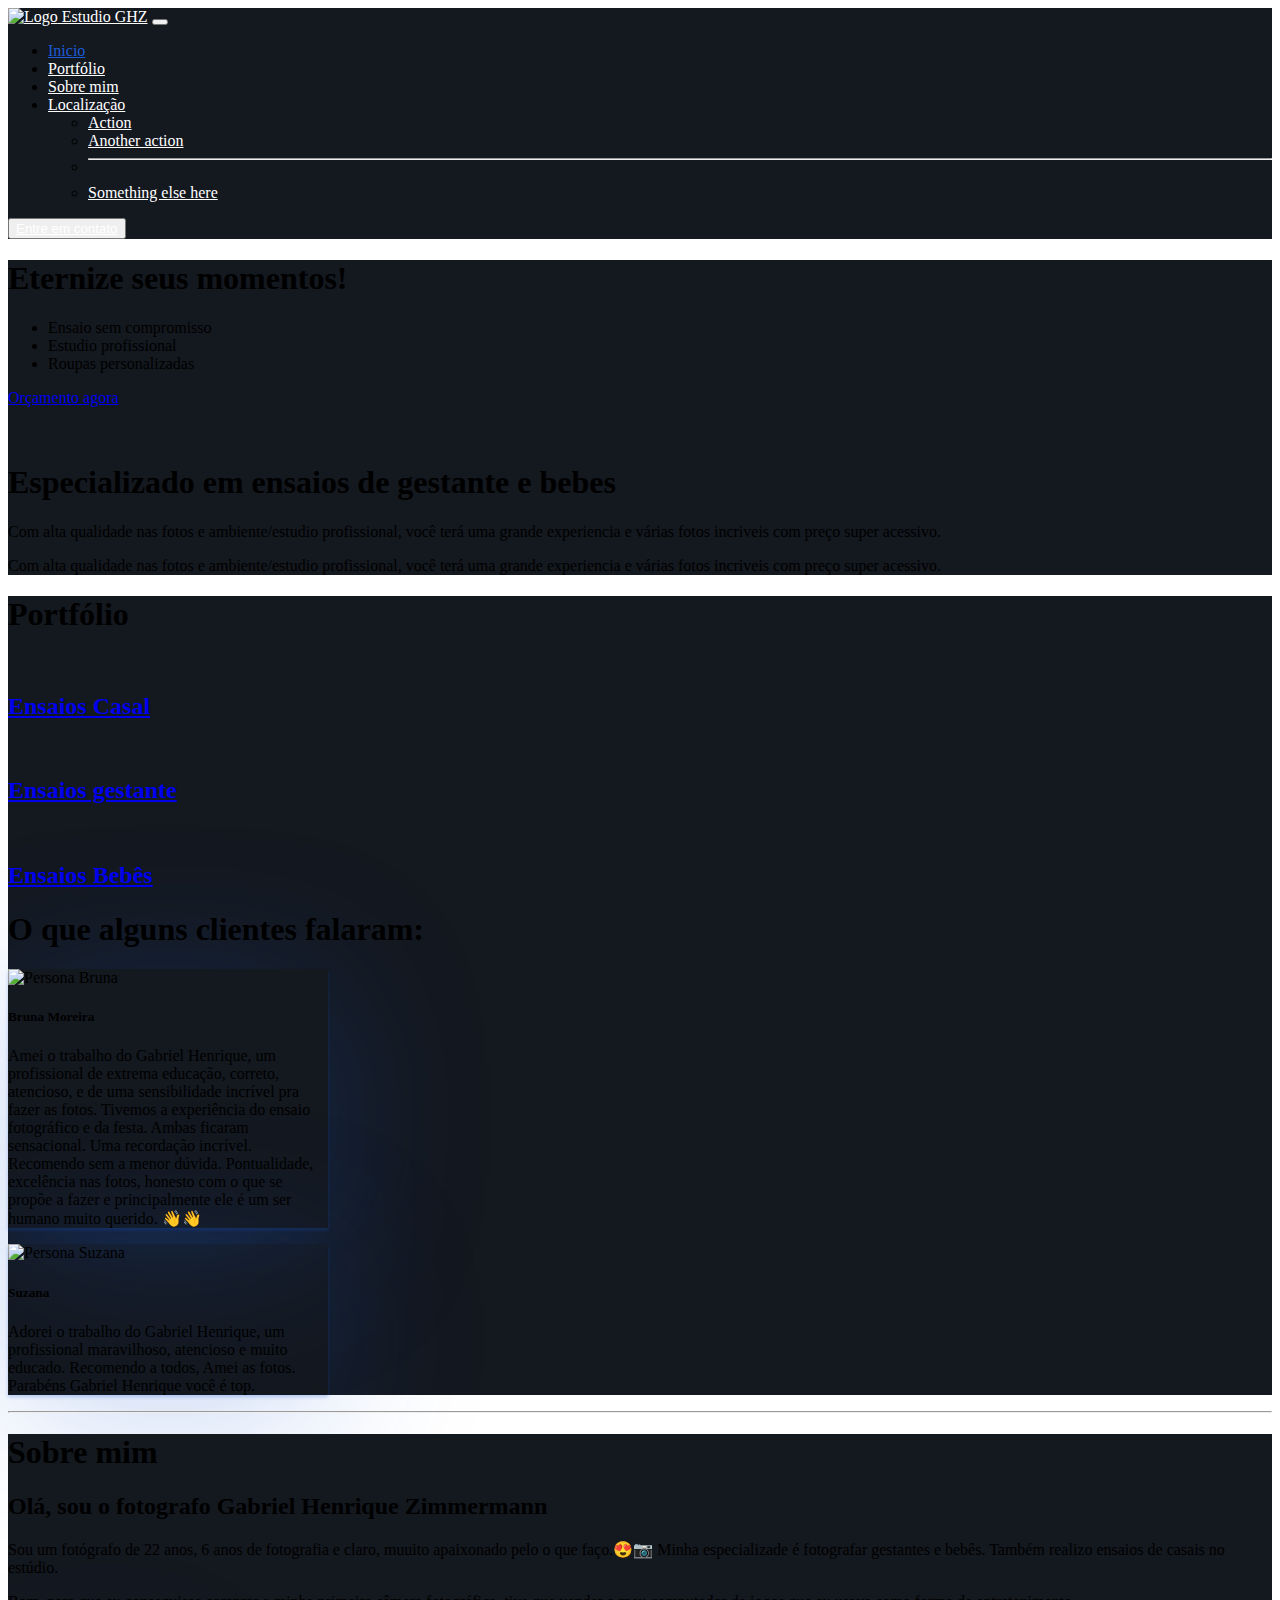
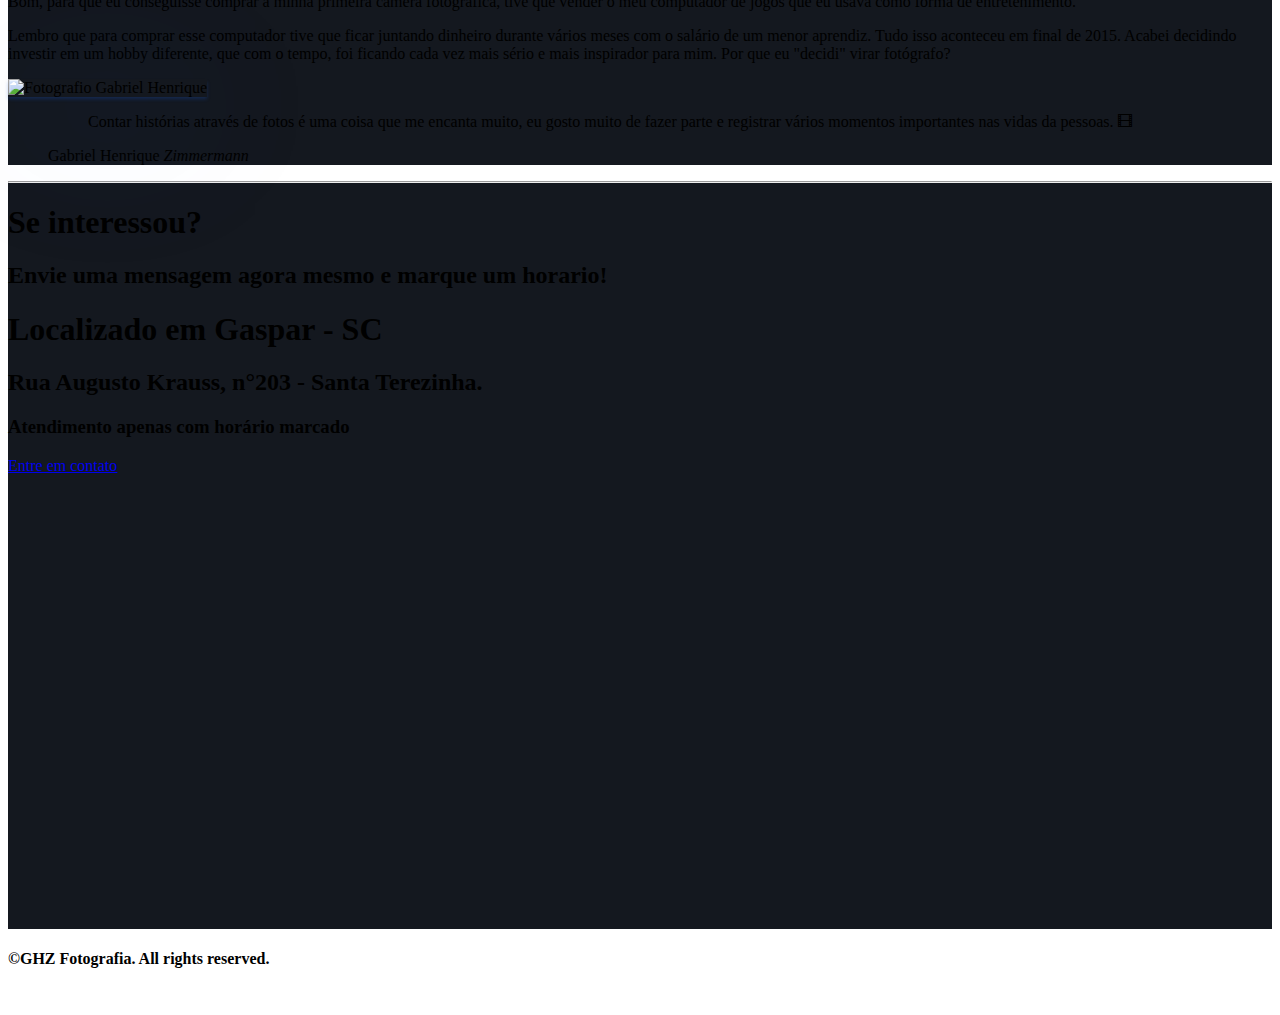
==== commit e61eae4c: "Finalizando layout" ====
--- a/index.html
+++ b/index.html
@@ -10,6 +10,8 @@
     <meta name="description" content="Estúdio GHZ Fotografia. Especializado em ensaios de gestação e bebês. Click nas imagens abaixo para ver o nosso portfólio.
     ">
 
+    <link rel="shortcut icon" href="//cdn-sites-static.46graus.com/icons/favicon.ico?1078" />
+
     <!--Bootstrap 5-->
     <link href="https://cdn.jsdelivr.net/npm/bootstrap@5.2.2/dist/css/bootstrap.min.css" rel="stylesheet"
         integrity="sha384-Zenh87qX5JnK2Jl0vWa8Ck2rdkQ2Bzep5IDxbcnCeuOxjzrPF/et3URy9Bv1WTRi" crossorigin="anonymous">
@@ -24,11 +26,14 @@
             max-width: 100px;
         }
 
-        .navbar-brand a,.navbar a, .nav-item a {
+        .navbar-brand a,
+        .navbar a,
+        .nav-item a {
             color: #fff;
         }
 
-        .navbar-nav .nav-link.active, .navbar-nav .show>.nav-link a {
+        .navbar-nav .nav-link.active,
+        .navbar-nav .show>.nav-link a {
             color: #1D5BD6;
         }
 
@@ -42,7 +47,7 @@
             --bs-btn-hover-color: #fff;
             --bs-btn-hover-bg: #2F6FED;
             --bs-btn-hover-border-color: #1E4EAE;
-            --bs-btn-focus-shadow-rgb: 25,135,84;
+            --bs-btn-focus-shadow-rgb: 25, 135, 84;
             --bs-btn-active-color: #fff;
             --bs-btn-active-bg: #054288;
             --bs-btn-active-border-color: #ffffff;
@@ -64,225 +69,224 @@
         }
 
         @keyframes Pulse {
-	    0% {
-		    transform: scale(1);
-	    }
-
-	    50% {
-		    transform: scale(1.1);
-	    }
-
-	    100% {
-		    transform: scale(1);
-	    }
-        
-}
+            0% {
+                transform: scale(1);
+            }
+
+            50% {
+                transform: scale(1.1);
+            }
+
+            100% {
+                transform: scale(1);
+            }
+
+        }
 
         .animation-slide-right {
             animation: slide-right 1s ease-in 0.1s 1 normal forwards;
         }
 
         @keyframes slide-right {
-	    0% {
-		    opacity: 0;
-		    transform: translateX(250px);
-	    }
-
-	    100% {
-		    opacity: 1;
-		    transform: translateX(0);
-	    }
-}
+            0% {
+                opacity: 0;
+                transform: translateX(250px);
+            }
+
+            100% {
+                opacity: 1;
+                transform: translateX(0);
+            }
+        }
 
         .animation-slide-left {
             animation: slide-left 1s ease-in 1s 1 normal forwards;
         }
 
         @keyframes slide-left {
-	    0% {
-		    opacity: 0;
-		    transform: translateX(-250px);
-	    }
-
-	    100% {
-		    opacity: 1;
-		    transform: translateX(0);
-	    }
-}
+            0% {
+                opacity: 0;
+                transform: translateX(-250px);
+            }
+
+            100% {
+                opacity: 1;
+                transform: translateX(0);
+            }
+        }
 
         .animation-bounce-left-primary {
             animation: bounce-left-primary 1s ease-in 0.2s 1 normal forwards;
         }
 
-    @keyframes bounce-left-primary {
-	0% {
-		animation-timing-function: ease-in;
-		opacity: 0;
-		transform: translateX(-250px);
-	}
-
-	38% {
-		animation-timing-function: ease-out;
-		opacity: 1;
-		transform: translateX(0);
-	}
-
-	55% {
-		animation-timing-function: ease-in;
-		transform: translateX(-68px);
-	}
-
-	72% {
-		animation-timing-function: ease-out;
-		transform: translateX(0);
-	}
-
-	81% {
-		animation-timing-function: ease-in;
-		transform: translateX(-28px);
-	}
-
-	90% {
-		animation-timing-function: ease-out;
-		transform: translateX(0);
-	}
-
-	95% {
-		animation-timing-function: ease-in;
-		transform: translateX(-8px);
-	}
-
-	100% {
-		animation-timing-function: ease-out;
-		transform: translateX(0);
-	}
-}
-
-    .animation-bounce-left-secondary {
-        animation: bounce-left-secondary 2s ease-in 0.2s 1 normal forwards;
-    }
-
-    @keyframes bounce-left-secondary {
-	0% {
-		animation-timing-function: ease-in;
-		opacity: 0;
-		transform: translateX(-250px);
-	}
-
-	38% {
-		animation-timing-function: ease-out;
-		opacity: 1;
-		transform: translateX(0);
-	}
-
-	55% {
-		animation-timing-function: ease-in;
-		transform: translateX(-68px);
-	}
-
-	72% {
-		animation-timing-function: ease-out;
-		transform: translateX(0);
-	}
-
-	81% {
-		animation-timing-function: ease-in;
-		transform: translateX(-28px);
-	}
-
-	90% {
-		animation-timing-function: ease-out;
-		transform: translateX(0);
-	}
-
-	95% {
-		animation-timing-function: ease-in;
-		transform: translateX(-8px);
-	}
-
-	100% {
-		animation-timing-function: ease-out;
-		transform: translateX(0);
-	}
-}
-
-.animation-bounce-left-terciary {
-        animation: bounce-left-terciary 3s ease-in 0.2s 1 normal forwards;
-    }
-
-    @keyframes bounce-left-terciary {
-	0% {
-		animation-timing-function: ease-in;
-		opacity: 0;
-		transform: translateX(-250px);
-	}
-
-	38% {
-		animation-timing-function: ease-out;
-		opacity: 1;
-		transform: translateX(0);
-	}
-
-	55% {
-		animation-timing-function: ease-in;
-		transform: translateX(-68px);
-	}
-
-	72% {
-		animation-timing-function: ease-out;
-		transform: translateX(0);
-	}
-
-	81% {
-		animation-timing-function: ease-in;
-		transform: translateX(-28px);
-	}
-
-	90% {
-		animation-timing-function: ease-out;
-		transform: translateX(0);
-	}
-
-	95% {
-		animation-timing-function: ease-in;
-		transform: translateX(-8px);
-	}
-
-	100% {
-		animation-timing-function: ease-out;
-		transform: translateX(0);
-	}
-}
-
-
-    .animation-scale-center {
-        animation: scale-center 1s ease-in 2s 1 normal forwards;
-    }
-    
-    @keyframes scale-center {
-	0% {
-		transform: scale(0);
-	}
-
-	100% {
-		transform: scale(1);
-	}
-}
-
-    .animation-fade-center {
-        animation: fade-center 2s ease-in 1s 1 normal forwards;
-    }
-
-    @keyframes fade-center {
-	0% {
-		opacity: 0;
-	}
-
-	100% {
-		opacity: 1;
-	}
-}
-
+        @keyframes bounce-left-primary {
+            0% {
+                animation-timing-function: ease-in;
+                opacity: 0;
+                transform: translateX(-250px);
+            }
+
+            38% {
+                animation-timing-function: ease-out;
+                opacity: 1;
+                transform: translateX(0);
+            }
+
+            55% {
+                animation-timing-function: ease-in;
+                transform: translateX(-68px);
+            }
+
+            72% {
+                animation-timing-function: ease-out;
+                transform: translateX(0);
+            }
+
+            81% {
+                animation-timing-function: ease-in;
+                transform: translateX(-28px);
+            }
+
+            90% {
+                animation-timing-function: ease-out;
+                transform: translateX(0);
+            }
+
+            95% {
+                animation-timing-function: ease-in;
+                transform: translateX(-8px);
+            }
+
+            100% {
+                animation-timing-function: ease-out;
+                transform: translateX(0);
+            }
+        }
+
+        .animation-bounce-left-secondary {
+            animation: bounce-left-secondary 2s ease-in 0.2s 1 normal forwards;
+        }
+
+        @keyframes bounce-left-secondary {
+            0% {
+                animation-timing-function: ease-in;
+                opacity: 0;
+                transform: translateX(-250px);
+            }
+
+            38% {
+                animation-timing-function: ease-out;
+                opacity: 1;
+                transform: translateX(0);
+            }
+
+            55% {
+                animation-timing-function: ease-in;
+                transform: translateX(-68px);
+            }
+
+            72% {
+                animation-timing-function: ease-out;
+                transform: translateX(0);
+            }
+
+            81% {
+                animation-timing-function: ease-in;
+                transform: translateX(-28px);
+            }
+
+            90% {
+                animation-timing-function: ease-out;
+                transform: translateX(0);
+            }
+
+            95% {
+                animation-timing-function: ease-in;
+                transform: translateX(-8px);
+            }
+
+            100% {
+                animation-timing-function: ease-out;
+                transform: translateX(0);
+            }
+        }
+
+        .animation-bounce-left-terciary {
+            animation: bounce-left-terciary 3s ease-in 0.2s 1 normal forwards;
+        }
+
+        @keyframes bounce-left-terciary {
+            0% {
+                animation-timing-function: ease-in;
+                opacity: 0;
+                transform: translateX(-250px);
+            }
+
+            38% {
+                animation-timing-function: ease-out;
+                opacity: 1;
+                transform: translateX(0);
+            }
+
+            55% {
+                animation-timing-function: ease-in;
+                transform: translateX(-68px);
+            }
+
+            72% {
+                animation-timing-function: ease-out;
+                transform: translateX(0);
+            }
+
+            81% {
+                animation-timing-function: ease-in;
+                transform: translateX(-28px);
+            }
+
+            90% {
+                animation-timing-function: ease-out;
+                transform: translateX(0);
+            }
+
+            95% {
+                animation-timing-function: ease-in;
+                transform: translateX(-8px);
+            }
+
+            100% {
+                animation-timing-function: ease-out;
+                transform: translateX(0);
+            }
+        }
+
+
+        .animation-scale-center {
+            animation: scale-center 1s ease-in 2s 1 normal forwards;
+        }
+
+        @keyframes scale-center {
+            0% {
+                transform: scale(0);
+            }
+
+            100% {
+                transform: scale(1);
+            }
+        }
+
+        .animation-fade-center {
+            animation: fade-center 2s ease-in 1s 1 normal forwards;
+        }
+
+        @keyframes fade-center {
+            0% {
+                opacity: 0;
+            }
+
+            100% {
+                opacity: 1;
+            }
+        }
     </style>
 
 
@@ -293,12 +297,14 @@
     <!-- NAVEGAÇÃO TOP NAV -->
     <nav class="navbar navbar-expand-lg bg-dark text-light">
         <div class="container-fluid bg-dark text-light">
-            
-            <a class="navbar-brand" href="#"><img src="/Estudio-GHZ-Fotografia/assets/ghz-fotografia-768x616.png" alt="Logo" width="30" height="24" class="d-inline-block align-text-top">
+
+            <a class="navbar-brand" href="#"><img src="/Estudio-GHZ-Fotografia/assets/ghz-fotografia-768x616.png"
+                    alt="Logo" width="30" height="24" class="d-inline-block align-text-top">
                 Estudio GHZ</a>
 
-            <button class="navbar-toggler" type="button" data-bs-toggle="collapse" data-bs-target="#navbarSupportedContent"
-                aria-controls="navbarSupportedContent" aria-expanded="false" aria-label="Toggle navigation">
+            <button class="navbar-toggler" type="button" data-bs-toggle="collapse"
+                data-bs-target="#navbarSupportedContent" aria-controls="navbarSupportedContent" aria-expanded="false"
+                aria-label="Toggle navigation">
                 <span class="navbar-toggler-icon"></span>
             </button>
 
@@ -316,16 +322,16 @@
                     <li class="nav-item">
                         <a class="nav-link" href="#location">Localização</a>
                     </li>
-                        <ul class="dropdown-menu">
-                            <li><a class="dropdown-item" href="#">Action</a></li>
-                            <li><a class="dropdown-item" href="#">Another action</a></li>
-                            <li>
-                                <hr class="dropdown-divider">
-                            </li>
-                            <li><a class="dropdown-item" href="#">Something else here</a></li>
-                        </ul>
+                    <ul class="dropdown-menu">
+                        <li><a class="dropdown-item" href="#">Action</a></li>
+                        <li><a class="dropdown-item" href="#">Another action</a></li>
+                        <li>
+                            <hr class="dropdown-divider">
+                        </li>
+                        <li><a class="dropdown-item" href="#">Something else here</a></li>
+                    </ul>
                     </li>
-                <!-- Disabled
+                    <!-- Disabled
                     
                     <li class="nav-item">
                         <a class="nav-link disabled">Disabled</a>
@@ -333,36 +339,38 @@
                 -->
                 </ul>
                 <form class="d-flex" role="search">
-                    <button class="btn btn-outline-success" type="submit"><a class="text-decoration-none" href="https://wa.me/554799004706?text=Ol%C3%A1,%20quero%20saber%20mais%20detalhes%20sobre%20ensaios!"
-                        target="_blank">Entre em contato</a></button>
+                    <button class="btn btn-outline-success" type="submit"><a class="text-decoration-none"
+                            href="https://wa.me/554799004706?text=Ol%C3%A1,%20quero%20saber%20mais%20detalhes%20sobre%20ensaios!"
+                            target="_blank">Entre em contato</a></button>
                 </form>
             </div>
         </div>
     </nav>
-    
+
     <!-- 
         1.	Hero Seção para dizer do que se trata o website. Qual seu serviço?
     -->
     <div class="container-fluid pb-4">
-        
+
         <section class="pt-5">
             <div class="row text-center">
                 <div class="col-lg-6 col-md-12">
-                    
+
                     <h1 class="display-1 text-light fw-semibold">Eternize seus momentos!</h1>
-                    
+
                     <ul class="display-6 text-capitalize text-light m-4 list-unstyled">
                         <li class="animation-bounce-left-primary">Ensaio sem compromisso</li>
                         <li class="animation-bounce-left-secondary">Estudio profissional</li>
                         <li class="animation-bounce-left-terciary">Roupas personalizadas</li>
                     </ul>
-                    <a
-                        href="https://wa.me/554799004706?text=Ol%C3%A1,%20quero%20saber%20mais%20detalhes%20sobre%20ensaios!"
-                        target="_blank" class="btn btn-primary m-4 p-2 fw-semibold text-uppercase animation-pulse">Orçamento agora</a>
+                    <a href="https://wa.me/554799004706?text=Ol%C3%A1,%20quero%20saber%20mais%20detalhes%20sobre%20ensaios!"
+                        target="_blank"
+                        class="btn btn-primary m-4 p-2 fw-semibold text-uppercase animation-pulse">Orçamento agora</a>
                 </div>
 
                 <div class="col-lg-6 col-md-12">
-                  <img class=" img-fluid figure-img rounded shadow-blue animation-slide-right" src="/Estudio-GHZ-Fotografia/assets/img-photo-1.png" alt="">
+                    <img class=" img-fluid figure-img rounded shadow-blue animation-slide-right w-50"
+                        src="/Estudio-GHZ-Fotografia/assets/gestantes/img_0875-682x1024.jpg" alt="">
                 </div>
 
         </section>
@@ -372,20 +380,23 @@
         -->
         <section class="pt-5 animation-fade-center">
             <div class="row text-center">
-                
+
                 <div class="col-lg-6 d-sm-table-cell text-center">
-                  <img class="img-fluid rounded shadow-blue figure-img " src="/Estudio-GHZ-Fotografia/assets/img-photo-2.png" alt="">
+                    <img class="img-fluid rounded shadow-blue figure-img w-50"
+                        src="/Estudio-GHZ-Fotografia/assets/casal/img_3740-683x1024.jpg" alt="">
                 </div>
 
                 <div class="col-lg-6 col-md-12 text-center">
-                  <h1 class="display-5 text-light mb-4">Especializado
-                    em ensaios de gestante e bebes</h1>
-                    <p class="lead text-light text-break">Com alta qualidade nas fotos e ambiente/estudio profissional, você terá uma grande experiencia e
-                    várias fotos incriveis com preço super acessivo.</p>
-                    <p class="lead text-light text-break">Com alta qualidade nas fotos e ambiente/estudio profissional, você terá uma grande experiencia e
+                    <h1 class="display-5 text-light mb-4">Especializado
+                        em ensaios de gestante e bebes</h1>
+                    <p class="lead text-light text-break">Com alta qualidade nas fotos e ambiente/estudio profissional,
+                        você terá uma grande experiencia e
                         várias fotos incriveis com preço super acessivo.</p>
-                </div>
-            
+                    <p class="lead text-light text-break">Com alta qualidade nas fotos e ambiente/estudio profissional,
+                        você terá uma grande experiencia e
+                        várias fotos incriveis com preço super acessivo.</p>
+                </div>
+
             </div>
         </section>
 
@@ -399,80 +410,91 @@
             <h1 id="portfolio" class="display-2 text-center">Portfólio</h1>
 
             <div class="row mt-5 text-center">
-                
-                <div class="col-lg-4 col-md-12 col-sm-12 pt-8 animation-pulse">
-                  <a class="text-decoration-none " href="#">
-                        <img class="img-fluid img-thumbnail rounded w-50 shadow-blue" src="/Estudio-GHZ-Fotografia/assets/photo-casal2.png" alt="">
+
+                <div class="col-lg-4 col-md-12 col-sm-12 pt-8">
+                    <a class="text-decoration-none " href="#">
+                        <img class="img-fluid img-thumbnail rounded w-50 shadow-blue"
+                            src="/Estudio-GHZ-Fotografia/assets/casal/img_3815-682x1024.jpg" alt="">
                         <h2>Ensaios Casal</h2>
                     </a>
                 </div>
-                
-                <div class="col-lg-4 col-md-12 col-sm-12 text-center animation-pulse">
+
+                <div class="col-lg-4 col-md-12 col-sm-12 text-center">
                     <a class="text-decoration-none" href="ensaios-gestantes.html">
-                        <img class="img-fluid img-thumbnail rounded w-50 shadow-blue" src="/Estudio-GHZ-Fotografia/assets/photo-gestante2.png" alt="">
+                        <img class="img-fluid img-thumbnail rounded w-50 shadow-blue"
+                            src="/Estudio-GHZ-Fotografia/assets/gestantes/img_0351-682x1024.jpg" alt="">
                         <h2>Ensaios gestante</h2>
                     </a>
                 </div>
 
-                <div class="col-lg-4 col-md-12 col-sm-12 text-center animation-pulse">
+                <div class="col-lg-4 col-md-12 col-sm-12 text-center">
                     <a class="text-decoration-none" href="#">
-                        <img class="img-fluid img-thumbnail figure-img rounded shadow-blue w-50" src="/Estudio-GHZ-Fotografia/assets/photo-bebe.png" alt="">
+                        <img class="img-fluid img-thumbnail figure-img rounded shadow-blue w-50"
+                            src="/Estudio-GHZ-Fotografia/assets/bebes/img_1899-960x1440.jpg" alt="">
                         <h2>Ensaios Bebês</h2>
                     </a>
                 </div>
             </div>
-        <!-- 
+            <!-- 
             Personas 
+            -->
+            <h1 class="h1 text-center mt-5">O que alguns clientes falaram:</h1>
+
+            <div class="row row-cols-1 justify-content-center row-cols-md-2 g-4 mt-5">
+
+                <div class="col text-center w-30" style="width: 20rem;">
+                    <div class="card shadow-blue text-primary border-primary ">
+                        <img src="/Estudio-GHZ-Fotografia/assets/carlos-carvallo-PL9DzJFpv4k-unsplash.jpg"
+                            class="card-img-top img-fluid" alt="Persona Bruna">
+                        <div class="card-body">
+                            <h5 class="card-title">Bruna Moreira</h5>
+                            <p class="card-text">Amei o trabalho do Gabriel Henrique, um profissional de extrema
+                                educação, correto, atencioso, e
+                                de uma sensibilidade incrível pra fazer as fotos. Tivemos a experiência do ensaio
+                                fotográfico e
+                                da festa. Ambas ficaram sensacional. Uma recordação incrível. Recomendo sem a menor
+                                dúvida.
+                                Pontualidade, excelência nas fotos, honesto com o que se propõe a fazer e principalmente
+                                ele é
+                                um ser humano muito querido. 👋👋</p>
+                        </div>
+                    </div>
+                </div>
+
+                <div class="col text-center w-30" style="width: 20rem;">
+                    <div class="card shadow-blue text-primary border-primary">
+                        <img src="/Estudio-GHZ-Fotografia/assets/maria-lupan-RBtFAZXlJDA-unsplash.jpg"
+                            class="card-img-top img-fluid" alt="Persona Suzana">
+                        <div class="card-body">
+                            <h5 class="card-title">Suzana</h5>
+                            <p class="card-text">Adorei o trabalho do Gabriel Henrique, um profissional maravilhoso,
+                                atencioso e muito educado.
+                                Recomendo a todos, Amei as fotos.
+                                Parabéns Gabriel Henrique você é top.</p>
+                        </div>
+                    </div>
+                </div>
+            </div>
+        </section>
+    </div>
+
+    <hr>
+
+    <!-- 
+            5.	Quem sou - Seção para reforçar quem é. Passa mais realidade. 
         -->
-            <h1 class="h1 text-center mt-5">O que alguns clientes falaram:</h1>
-
-            <div class="row row-cols-1 justify-content-center row-cols-md-2 g-4 mt-5">
-
-                <div class="col text-center w-30" style="width: 25rem;">
-                  <div class="card shadow-blue text-primary border-primary ">
-                    <img src="/Estudio-GHZ-Fotografia/assets/Gabriel-Henrique.png" class="card-img-top" alt="...">
-                    <div class="card-body">
-                      <h5 class="card-title">Bruna Moreira</h5>
-                      <p class="card-text">Amei o trabalho do   Gabriel Henrique, um profissional de extrema educação, correto, atencioso, e
-                        de uma sensibilidade incrível pra fazer as fotos. Tivemos a experiência do ensaio fotográfico e
-                        da festa. Ambas ficaram sensacional. Uma recordação incrível. Recomendo sem a menor dúvida.
-                        Pontualidade, excelência nas fotos, honesto com o que se propõe a fazer e principalmente ele é
-                        um ser humano muito querido. 👋👋</p>
-                    </div>
-                  </div>
-                </div>
-
-                <div class="col text-center w-30" style="width: 25rem;">
-                  <div class="card shadow-blue text-primary border-primary">
-                    <img src="/Estudio-GHZ-Fotografia/assets/Gabriel-Henrique.png" class="card-img-top" alt="...">
-                    <div class="card-body">
-                      <h5 class="card-title">Suzana</h5>
-                      <p class="card-text">Adorei o trabalho do Gabriel Henrique, um profissional maravilhoso, atencioso e muito educado.
-                        Recomendo a todos, Amei as fotos.
-                        Parabéns Gabriel Henrique você é top.</p>
-                    </div>
-                  </div>
-                </div>
-
-        </section> 
-    </div>
-     
-    <hr>
-
-        <!-- 
-            5.	Quem sou - Seção para reforçar quem é. Passa mais realidade. 
-        -->   
     <div class="container-fluid">
         <section id="about-me" class="pt-4">
             <h1 class="display-3 text-center text-light mb-5">Sobre mim</h1>
-            
+
             <div class="row text-light">
-               
-                <div class="col-lg-6 col-md-12">
-                    
+
+                <div class="col-lg-6 col-md-12 text-center">
+
                     <h2 class="h2">Olá, sou o fotografo Gabriel Henrique Zimmermann</h2>
 
-                    <p class="lead mt-5"> Sou um fotógrafo de 22 anos, 6 anos de fotografia e claro, muuito apaixonado pelo o que faço.😍📷
+                    <p class="lead mt-5"> Sou um fotógrafo de 22 anos, 6 anos de fotografia e claro, muuito apaixonado
+                        pelo o que faço.😍📷
                         Minha especializade é fotografar gestantes e bebês. Também realizo ensaios de casais no estúdio.
                     </p>
 
@@ -480,38 +502,42 @@
                         Bom, para que eu conseguisse comprar a minha primeira câmera fotográfica, tive que vender o meu
                         computador de jogos que eu usava como forma de entretenimento.
                     </p>
-    
+
                     <p class="lead">
-                        Lembro que para comprar esse computador tive que ficar juntando dinheiro durante vários meses com o
+                        Lembro que para comprar esse computador tive que ficar juntando dinheiro durante vários meses
+                        com o
                         salário de um menor aprendiz. Tudo isso aconteceu em final de 2015.
-                        Acabei decidindo investir em um hobby diferente, que com o tempo, foi ficando cada vez mais sério e
+                        Acabei decidindo investir em um hobby diferente, que com o tempo, foi ficando cada vez mais
+                        sério e
                         mais inspirador para mim. Por que eu "decidi" virar fotógrafo?
                     </p>
-    
-                </div>
-                <div class="col-lg-6 col-md-12 text-md-center ">
-                    <img class="figure-img img-fluid rounded shadow-blue w-50" src="/Estudio-GHZ-Fotografia/assets/Gabriel-Henrique.png" alt="">
+
+                </div>
+                <div class="col-lg-6 col-md-12 text-center ">
+                    <img class="figure-img img-fluid rounded shadow-blue w-50"
+                        src="/Estudio-GHZ-Fotografia/assets/Gabriel-Henrique.png" alt="Fotografio Gabriel Henrique">
 
                     <figure class="text-center">
                         <blockquote class="blockquote">
-                            <p>Contar histórias através de fotos é uma coisa que me encanta muito, eu gosto muito de fazer parte e
+                            <p>Contar histórias através de fotos é uma coisa que me encanta muito, eu gosto muito de
+                                fazer parte e
                                 registrar vários momentos importantes nas vidas da pessoas. 🎞</p>
                         </blockquote>
                         <figcaption class="blockquote-footer">
-                          Gabriel Henrique <cite title="Source Title">Zimmermann</cite>
+                            Gabriel Henrique <cite title="Source Title">Zimmermann</cite>
                         </figcaption>
-                      </figure>
-                       
+                    </figure>
+
                 </div>
             </div>
         </section>
     </div>
 
-        <!-- 
+    <!-- 
             Call to action Direciona o usuário a te enviar uma mensagem
         -->
-    <div class="container-fluid text-center text-light p-5"> 
-        <hr> 
+    <div class="container-fluid text-center text-light p-5">
+        <hr>
         <section>
             <div class="call-to-action">
                 <h1 class="display-4 text-primary fw-semibold p-4">Se interessou?</h1>
@@ -525,19 +551,21 @@
                     <h1 class="h1">Localizado em Gaspar - SC</h1>
                     <h2 class="h3">Rua Augusto Krauss, n°203 - Santa Terezinha.</h2>
                     <h3 class="lead">Atendimento apenas com horário marcado</h3>
-                    <a class="btn btn-primary m-5 animation-pulse" href="https://wa.me/554799004706?text=Ol%C3%A1,%20quero%20saber%20mais%20detalhes%20sobre%20ensaios!"target="_blank">Entre em contato</a> 
+                    <a class="btn btn-primary m-5 animation-pulse"
+                        href="https://wa.me/554799004706?text=Ol%C3%A1,%20quero%20saber%20mais%20detalhes%20sobre%20ensaios!"
+                        target="_blank">Entre em contato</a>
                 </div>
 
                 <div id="location" class="iframe">
                     <iframe class="ratio ratio-16x9"
                         src="https://www.google.com/maps/embed?pb=!1m14!1m8!1m3!1d14227.509207698338!2d-48.944672!3d-26.939104!3m2!1i1024!2i768!4f13.1!3m3!1m2!1s0x0%3A0x4bf980094f8fc40a!2sEst%C3%BAdio%20GHZ%20Fotografia!5e0!3m2!1sen!2sbr!4v1664377960382!5m2!1sen!2sbr"
-                        width="600" height="450" style="border:0;" allowfullscreen="" loading="lazy"
+                        width="600" height="450" title="Localização google maps" style="border:0;" allowfullscreen="" loading="lazy"
                         referrerpolicy="no-referrer-when-downgrade"></iframe>
                 </div>
             </div>
-        </section> 
+        </section>
     </div>
-   
+
     <footer class="text-center col justify-content-center d-flex text-bg-dark p-3">
         <h4 class="h6 px-4">©GHZ Fotografia. All rights reserved.</h4>
         <a href="https://www.instagram.com/ghzfotografia/?hl=en" target="_blank">
@@ -547,7 +575,9 @@
 
 
     <!-- JavaScript Bundle with Popper -->
-    <script src="https://cdn.jsdelivr.net/npm/bootstrap@5.2.2/dist/js/bootstrap.bundle.min.js" integrity="sha384-OERcA2EqjJCMA+/3y+gxIOqMEjwtxJY7qPCqsdltbNJuaOe923+mo//f6V8Qbsw3" crossorigin="anonymous"></script>
+    <script src="https://cdn.jsdelivr.net/npm/bootstrap@5.2.2/dist/js/bootstrap.bundle.min.js"
+        integrity="sha384-OERcA2EqjJCMA+/3y+gxIOqMEjwtxJY7qPCqsdltbNJuaOe923+mo//f6V8Qbsw3"
+        crossorigin="anonymous"></script>
 </body>
 
 </html>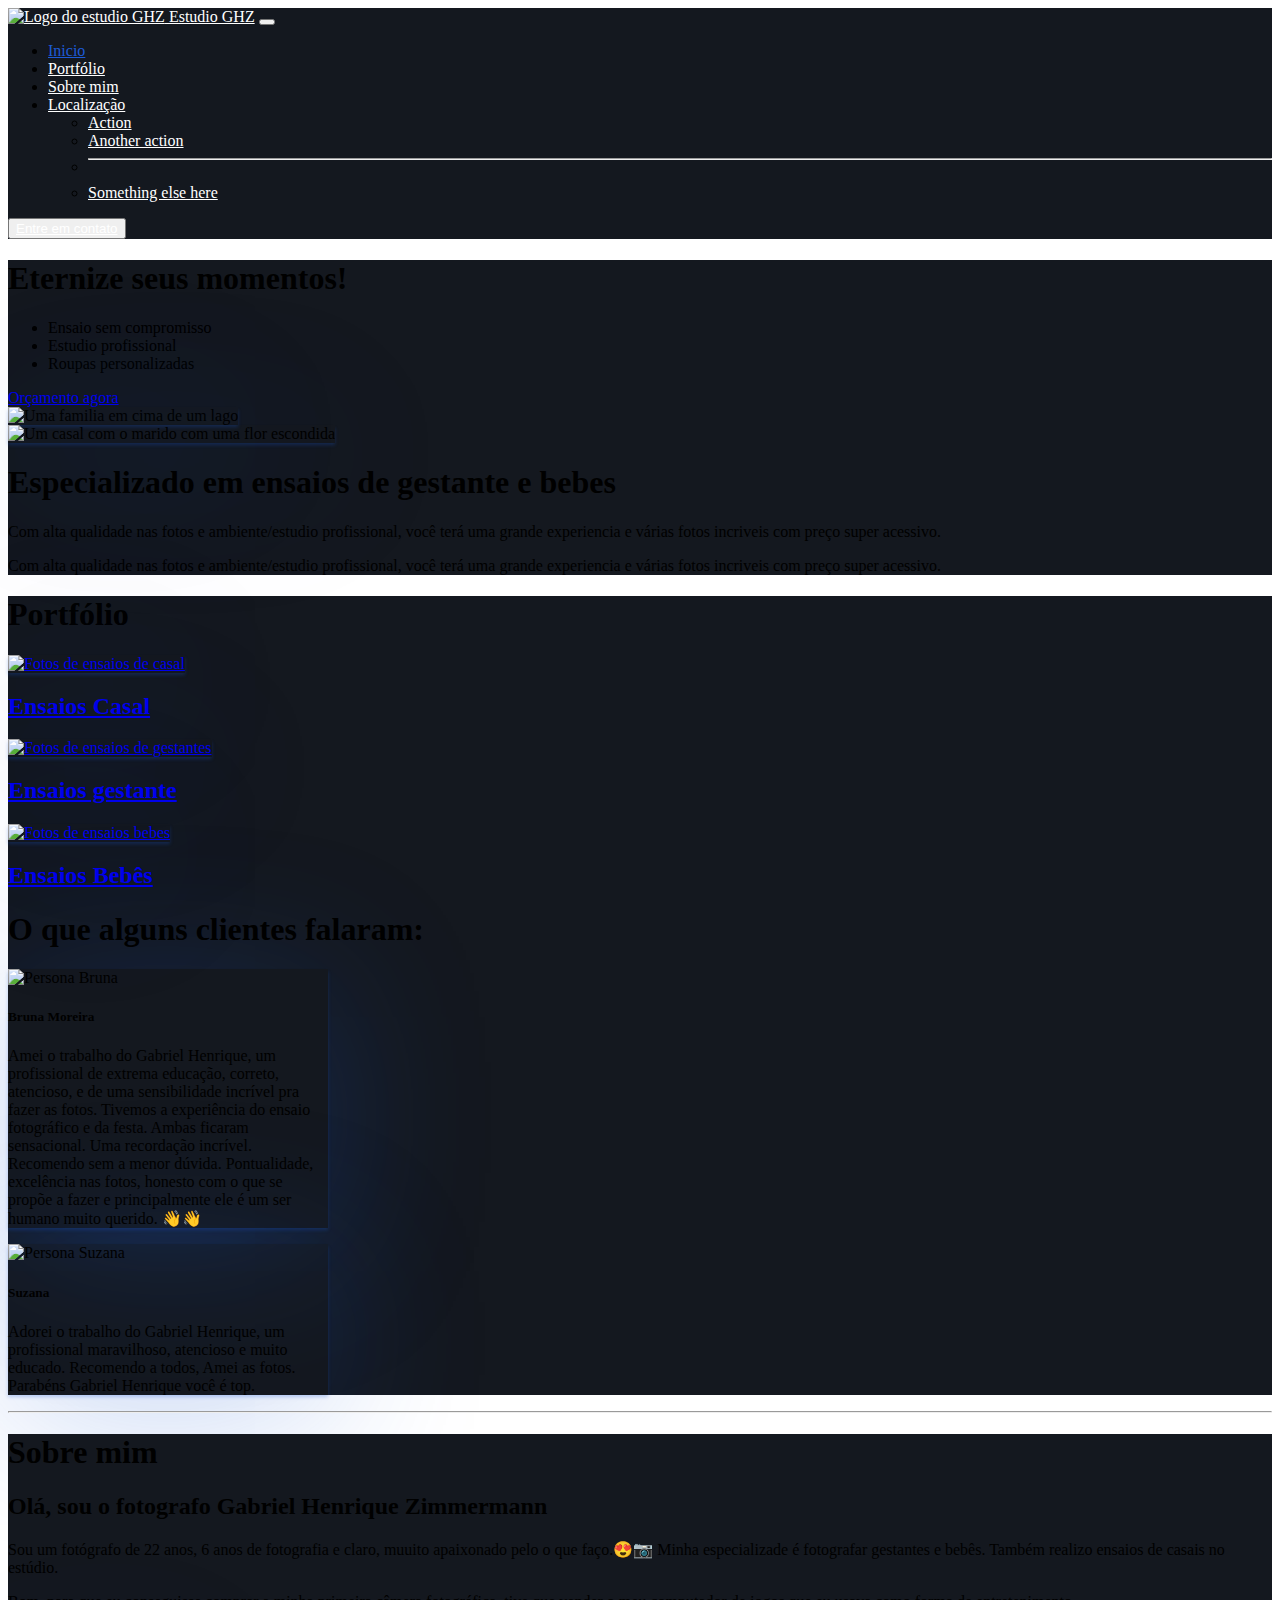
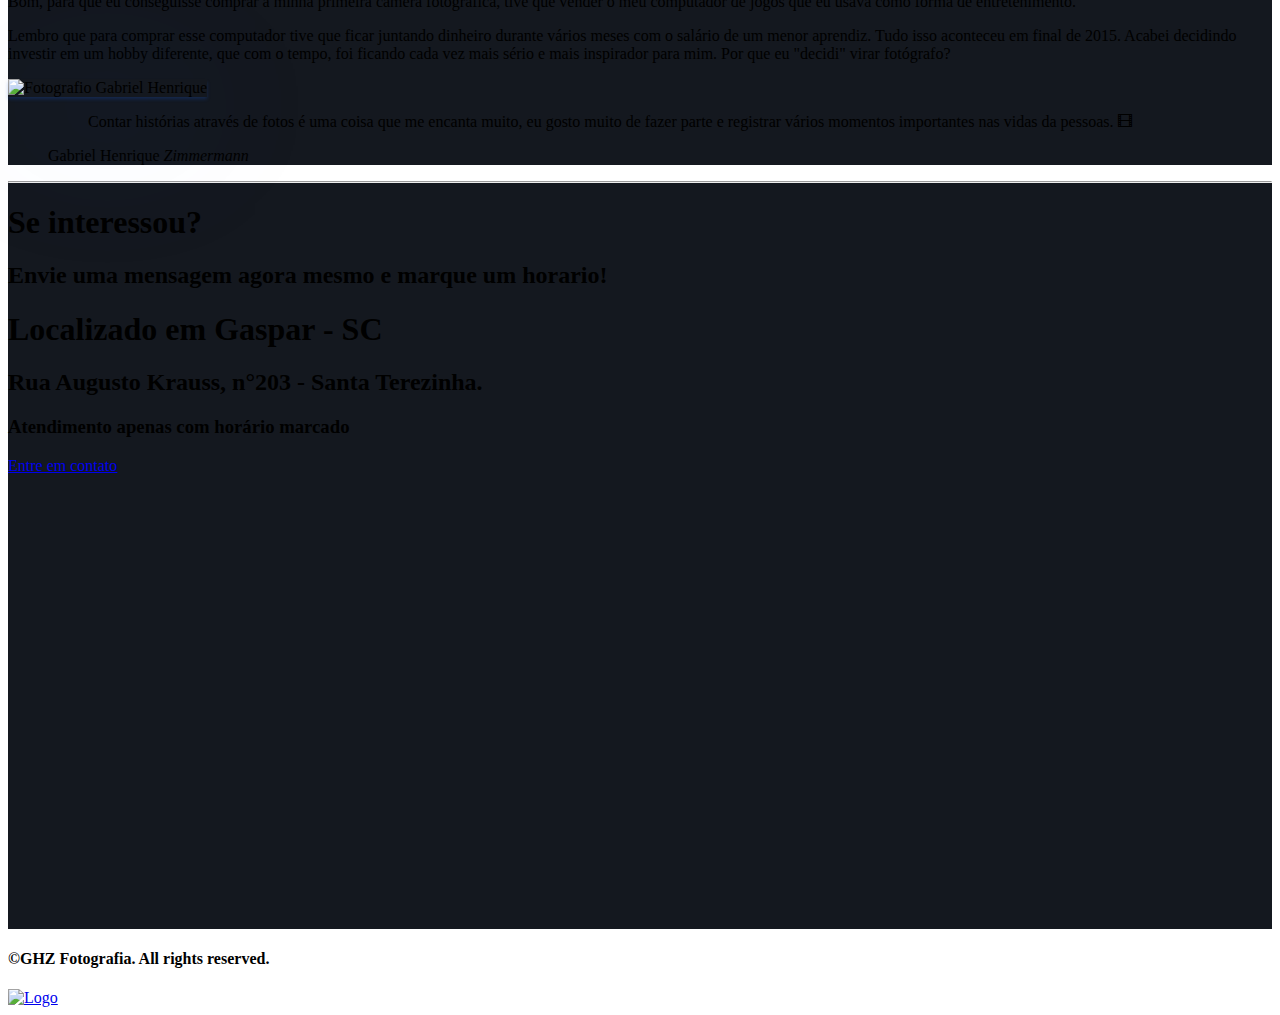
==== commit a4ca5f64: "finalizando" ====
--- a/index.html
+++ b/index.html
@@ -1,5 +1,5 @@
 <!DOCTYPE html>
-<html lang="en">
+<html lang="pt-BR">
 
 <head>
     <meta charset="UTF-8">
@@ -298,8 +298,8 @@
     <nav class="navbar navbar-expand-lg bg-dark text-light">
         <div class="container-fluid bg-dark text-light">
 
-            <a class="navbar-brand" href="#"><img src="/Estudio-GHZ-Fotografia/assets/ghz-fotografia-768x616.png"
-                    alt="Logo" width="30" height="24" class="d-inline-block align-text-top">
+            <a class="navbar-brand" href="#"><img src="../Estudio-GHZ-Fotografia/assets/ghz-fotografia-768x616.png"
+                    alt="Logo do estudio GHZ" width="30" height="24" class="d-inline-block align-text-top">
                 Estudio GHZ</a>
 
             <button class="navbar-toggler" type="button" data-bs-toggle="collapse"
@@ -370,7 +370,7 @@
 
                 <div class="col-lg-6 col-md-12">
                     <img class=" img-fluid figure-img rounded shadow-blue animation-slide-right w-50"
-                        src="/Estudio-GHZ-Fotografia/assets/gestantes/img_0875-682x1024.jpg" alt="">
+                        src="../Estudio-GHZ-Fotografia/assets/gestantes/img_0875-682x1024.jpg" alt="Uma familia em cima de um lago">
                 </div>
 
         </section>
@@ -383,7 +383,7 @@
 
                 <div class="col-lg-6 d-sm-table-cell text-center">
                     <img class="img-fluid rounded shadow-blue figure-img w-50"
-                        src="/Estudio-GHZ-Fotografia/assets/casal/img_3740-683x1024.jpg" alt="">
+                        src="../Estudio-GHZ-Fotografia/assets/casal/img_3740-683x1024.jpg" alt="Um casal com o marido com uma flor escondida">
                 </div>
 
                 <div class="col-lg-6 col-md-12 text-center">
@@ -412,9 +412,9 @@
             <div class="row mt-5 text-center">
 
                 <div class="col-lg-4 col-md-12 col-sm-12 pt-8">
-                    <a class="text-decoration-none " href="#">
+                    <a class="text-decoration-none " href="ensaios-casal.html">
                         <img class="img-fluid img-thumbnail rounded w-50 shadow-blue"
-                            src="/Estudio-GHZ-Fotografia/assets/casal/img_3815-682x1024.jpg" alt="">
+                            src="../Estudio-GHZ-Fotografia/assets/casal/img_3815-682x1024.jpg" alt="Fotos de ensaios de casal">
                         <h2>Ensaios Casal</h2>
                     </a>
                 </div>
@@ -422,15 +422,15 @@
                 <div class="col-lg-4 col-md-12 col-sm-12 text-center">
                     <a class="text-decoration-none" href="ensaios-gestantes.html">
                         <img class="img-fluid img-thumbnail rounded w-50 shadow-blue"
-                            src="/Estudio-GHZ-Fotografia/assets/gestantes/img_0351-682x1024.jpg" alt="">
+                            src="../Estudio-GHZ-Fotografia/assets/gestantes/img_0351-682x1024.jpg" alt="Fotos de ensaios de gestantes">
                         <h2>Ensaios gestante</h2>
                     </a>
                 </div>
 
                 <div class="col-lg-4 col-md-12 col-sm-12 text-center">
-                    <a class="text-decoration-none" href="#">
+                    <a class="text-decoration-none" href="ensaios-bebes.html">
                         <img class="img-fluid img-thumbnail figure-img rounded shadow-blue w-50"
-                            src="/Estudio-GHZ-Fotografia/assets/bebes/img_1899-960x1440.jpg" alt="">
+                            src="../Estudio-GHZ-Fotografia/assets/bebes/img_1899-960x1440.jpg" alt="Fotos de ensaios bebes">
                         <h2>Ensaios Bebês</h2>
                     </a>
                 </div>
@@ -444,7 +444,7 @@
 
                 <div class="col text-center w-30" style="width: 20rem;">
                     <div class="card shadow-blue text-primary border-primary ">
-                        <img src="/Estudio-GHZ-Fotografia/assets/carlos-carvallo-PL9DzJFpv4k-unsplash.jpg"
+                        <img src="../Estudio-GHZ-Fotografia/assets/carlos-carvallo-PL9DzJFpv4k-unsplash.jpg"
                             class="card-img-top img-fluid" alt="Persona Bruna">
                         <div class="card-body">
                             <h5 class="card-title">Bruna Moreira</h5>
@@ -463,7 +463,7 @@
 
                 <div class="col text-center w-30" style="width: 20rem;">
                     <div class="card shadow-blue text-primary border-primary">
-                        <img src="/Estudio-GHZ-Fotografia/assets/maria-lupan-RBtFAZXlJDA-unsplash.jpg"
+                        <img src="../Estudio-GHZ-Fotografia/assets/maria-lupan-RBtFAZXlJDA-unsplash.jpg"
                             class="card-img-top img-fluid" alt="Persona Suzana">
                         <div class="card-body">
                             <h5 class="card-title">Suzana</h5>
@@ -515,7 +515,7 @@
                 </div>
                 <div class="col-lg-6 col-md-12 text-center ">
                     <img class="figure-img img-fluid rounded shadow-blue w-50"
-                        src="/Estudio-GHZ-Fotografia/assets/Gabriel-Henrique.png" alt="Fotografio Gabriel Henrique">
+                        src="../Estudio-GHZ-Fotografia/assets/Gabriel-Henrique.png" alt="Fotografio Gabriel Henrique">
 
                     <figure class="text-center">
                         <blockquote class="blockquote">
@@ -569,7 +569,7 @@
     <footer class="text-center col justify-content-center d-flex text-bg-dark p-3">
         <h4 class="h6 px-4">©GHZ Fotografia. All rights reserved.</h4>
         <a href="https://www.instagram.com/ghzfotografia/?hl=en" target="_blank">
-            <img class="img-fluid w-50" src="/Estudio-GHZ-Fotografia/assets/instagram-new-48px.png" alt=""></a>
+            <img class="img-fluid w-50" src="../Estudio-GHZ-Fotografia/assets/instagram-new-48px.png" alt="Logo"></a>
 
     </footer>
 
